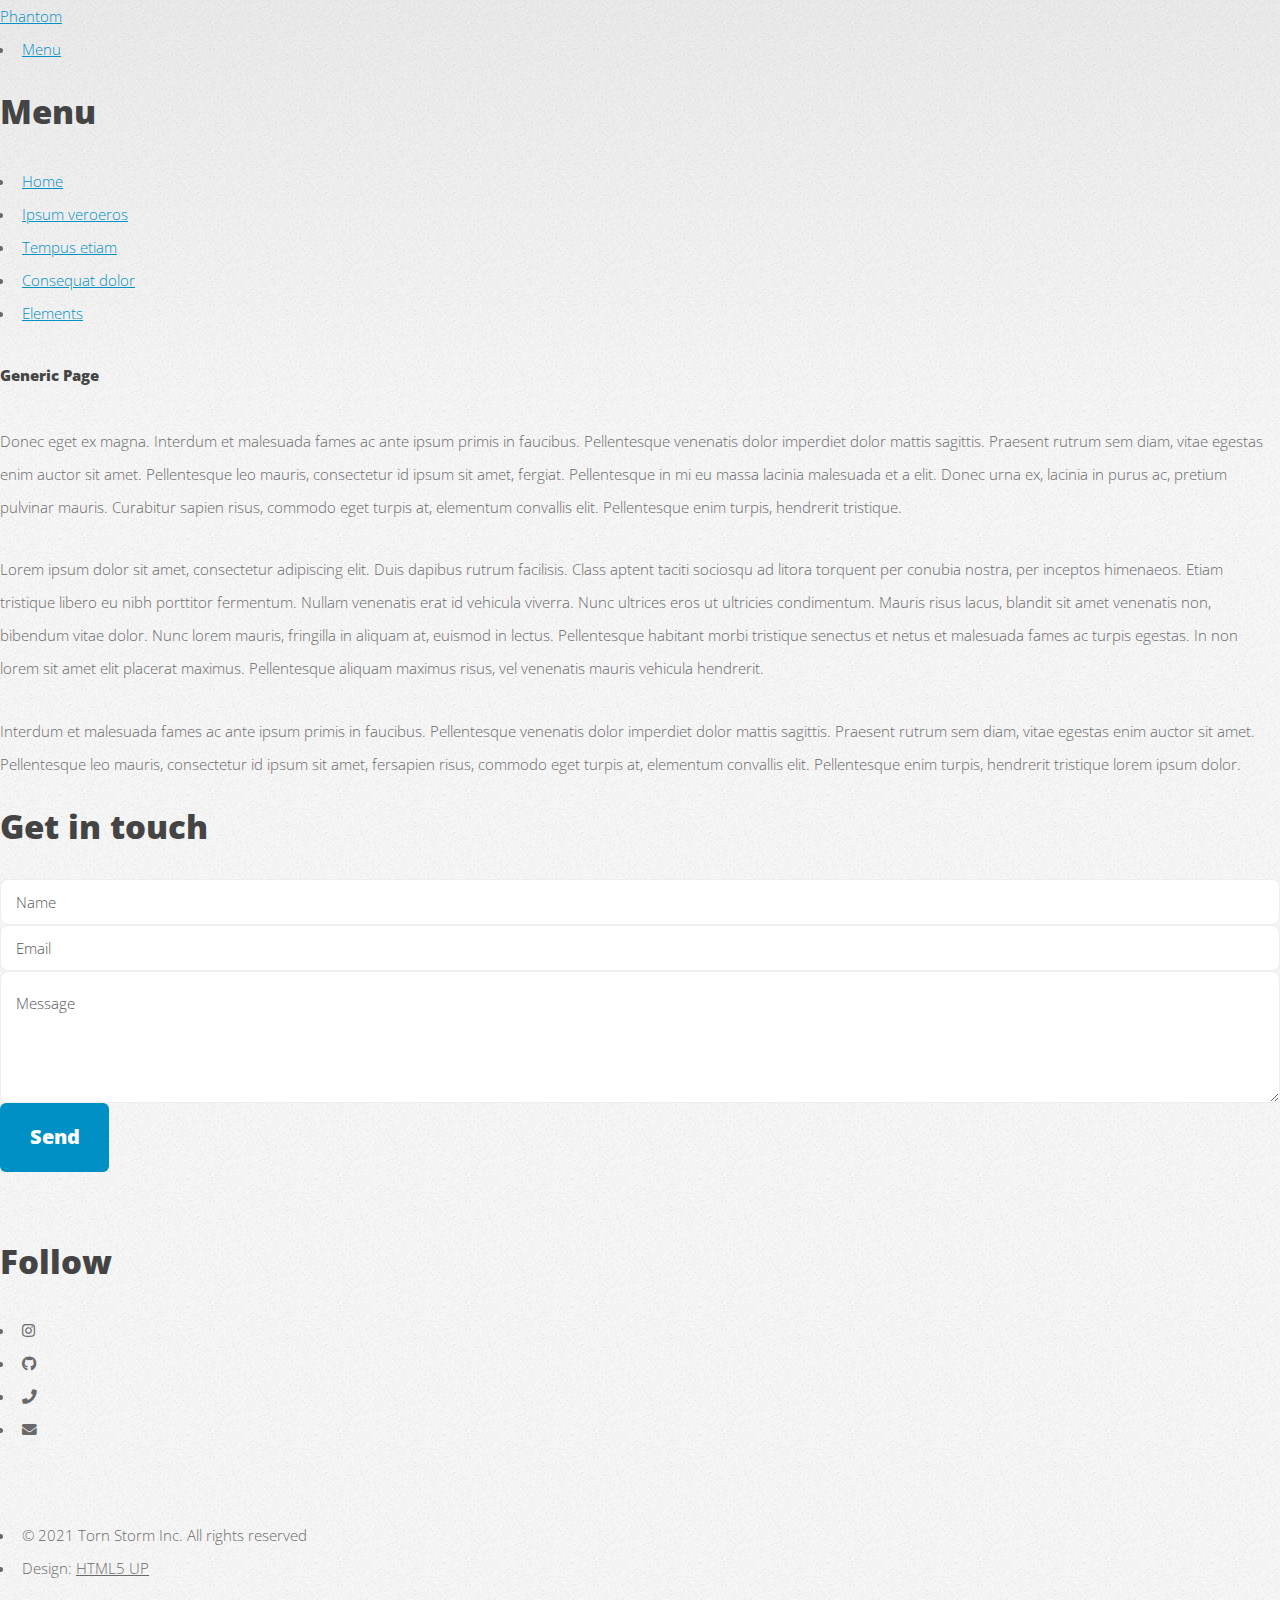
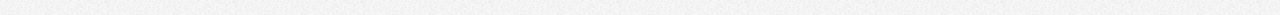
==== generic.html @ 55cc1e12 "Some changes to the follow me portion across each page" ====
<!DOCTYPE HTML>
<!--
	Phantom by HTML5 UP
	html5up.net | @ajlkn
	Free for personal and commercial use under the CCA 3.0 license (html5up.net/license)
-->
<html>
	<head>
		<title>Sneakers</title>
		<meta charset="utf-8" />
		<meta name="viewport" content="width=device-width, initial-scale=1, user-scalable=no" />
		<link rel="stylesheet" href="assets/css/main.css" />
		<noscript><link rel="stylesheet" href="assets/css/noscript.css" /></noscript>
	</head>
	<body class="is-preload">
		<!-- Wrapper -->
			<div id="wrapper">

				<!-- Header -->
					<header id="header">
						<div class="inner">

							<!-- Logo -->
								<a href="index.html" class="logo">
									<span class="symbol"><img src="images/logo.svg" alt="" /></span><span class="title">Phantom</span>
								</a>

							<!-- Nav -->
								<nav>
									<ul>
										<li><a href="#menu">Menu</a></li>
									</ul>
								</nav>

						</div>
					</header>

				<!-- Menu -->
					<nav id="menu">
						<h2>Menu</h2>
						<ul>
							<li><a href="index.html">Home</a></li>
							<li><a href="generic.html">Ipsum veroeros</a></li>
							<li><a href="generic.html">Tempus etiam</a></li>
							<li><a href="generic.html">Consequat dolor</a></li>
							<li><a href="elements.html">Elements</a></li>
						</ul>
					</nav>

				<!-- Main -->
					<div id="main">
						<div class="inner">
							<h1>Generic Page</h1>
							<span class="image main"><img src="images/pic13.jpg" alt="" /></span>
							<p>Donec eget ex magna. Interdum et malesuada fames ac ante ipsum primis in faucibus. Pellentesque venenatis dolor imperdiet dolor mattis sagittis. Praesent rutrum sem diam, vitae egestas enim auctor sit amet. Pellentesque leo mauris, consectetur id ipsum sit amet, fergiat. Pellentesque in mi eu massa lacinia malesuada et a elit. Donec urna ex, lacinia in purus ac, pretium pulvinar mauris. Curabitur sapien risus, commodo eget turpis at, elementum convallis elit. Pellentesque enim turpis, hendrerit tristique.</p>
							<p>Lorem ipsum dolor sit amet, consectetur adipiscing elit. Duis dapibus rutrum facilisis. Class aptent taciti sociosqu ad litora torquent per conubia nostra, per inceptos himenaeos. Etiam tristique libero eu nibh porttitor fermentum. Nullam venenatis erat id vehicula viverra. Nunc ultrices eros ut ultricies condimentum. Mauris risus lacus, blandit sit amet venenatis non, bibendum vitae dolor. Nunc lorem mauris, fringilla in aliquam at, euismod in lectus. Pellentesque habitant morbi tristique senectus et netus et malesuada fames ac turpis egestas. In non lorem sit amet elit placerat maximus. Pellentesque aliquam maximus risus, vel venenatis mauris vehicula hendrerit.</p>
							<p>Interdum et malesuada fames ac ante ipsum primis in faucibus. Pellentesque venenatis dolor imperdiet dolor mattis sagittis. Praesent rutrum sem diam, vitae egestas enim auctor sit amet. Pellentesque leo mauris, consectetur id ipsum sit amet, fersapien risus, commodo eget turpis at, elementum convallis elit. Pellentesque enim turpis, hendrerit tristique lorem ipsum dolor.</p>
						</div>
					</div>

				<!-- Footer -->
					<footer id="footer">
						<div class="inner">
							<section>
								<h2>Get in touch</h2>
								<form method="post" action="#">
									<div class="fields">
										<div class="field half">
											<input type="text" name="name" id="name" placeholder="Name" />
										</div>
										<div class="field half">
											<input type="email" name="email" id="email" placeholder="Email" />
										</div>
										<div class="field">
											<textarea name="message" id="message" placeholder="Message"></textarea>
										</div>
									</div>
									<ul class="actions">
										<li><input type="submit" value="Send" class="primary" /></li>
									</ul>
								</form>
							</section>
							<section>
								<h2>Follow</h2>
								<ul class="icons">
									<li><a href="https://www.instagram.com/willjburns/" class="icon brands style2 fa-instagram"><span class="label">Instagram</span></a></li>
									<li><a href="https://github.com/willjburns" class="icon brands style2 fa-github"><span class="label">GitHub</span></a></li>
									<li><a href="tel:4155190177" class="icon solid style2 fa-phone"><span class="label">Phone</span></a></li>
									<li><a href="mailto:will.burns.22@sacredsf.org? subject=subject text" class="icon solid style2 fa-envelope"><span class="label">Email</span></a></li>
								</ul>
							</section>
							<ul class="copyright">
								<li>&copy; 2021 Torn Storm Inc. All rights reserved</li><li>Design: <a href="http://html5up.net">HTML5 UP</a></li>
							</ul>
						</div>
					</footer>

			</div>

		<!-- Scripts -->
			<script src="assets/js/jquery.min.js"></script>
			<script src="assets/js/browser.min.js"></script>
			<script src="assets/js/breakpoints.min.js"></script>
			<script src="assets/js/util.js"></script>
			<script src="assets/js/main.js"></script>

	</body>
</html>
---- assets/css/main.css ----
@import url("fontawesome-all.min.css");
@import url("https://fonts.googleapis.com/css?family=Oleo+Script:400|Open+Sans:300,300italic,600,600italic,800");

/*
	Verti by HTML5 UP
	html5up.net | @ajlkn
	Free for personal and commercial use under the CCA 3.0 license (html5up.net/license)
*/

html, body, div, span, applet, object,
iframe, h1, h2, h3, h4, h5, h6, p, blockquote,
pre, a, abbr, acronym, address, big, cite,
code, del, dfn, em, img, ins, kbd, q, s, samp,
small, strike, strong, sub, sup, tt, var, b,
u, i, center, dl, dt, dd, ol, ul, li, fieldset,
form, label, legend, table, caption, tbody,
tfoot, thead, tr, th, td, article, aside,
canvas, details, embed, figure, figcaption,
footer, header, hgroup, menu, nav, output, ruby,
section, summary, time, mark, audio, video {
	margin: 0;
	padding: 0;
	border: 0;
	font-size: 100%;
	font: inherit;
	vertical-align: baseline;}

article, aside, details, figcaption, figure,
footer, header, hgroup, menu, nav, section {
	display: block;}

body {
	line-height: 1;
}

ol, ul {
	list-style: none;
}

blockquote, q {
	quotes: none;
}

	blockquote:before, blockquote:after, q:before, q:after {
		content: '';
		content: none;
	}

table {
	border-collapse: collapse;
	border-spacing: 0;
}

body {
	-webkit-text-size-adjust: none;
}

mark {
	background-color: transparent;
	color: inherit;
}

input::-moz-focus-inner {
	border: 0;
	padding: 0;
}

input, select, textarea {
	-moz-appearance: none;
	-webkit-appearance: none;
	-ms-appearance: none;
	appearance: none;
}

/* Basic */

	@-ms-viewport {
		width: device-width;
	}

	html {
		box-sizing: border-box;
	}

	*, *:before, *:after {
		box-sizing: inherit;
	}

	body {
		background-image: -moz-linear-gradient(top, rgba(0, 0, 0, 0.05), rgba(0, 0, 0, 0)), url("images/bg01.png");
		background-image: -webkit-linear-gradient(top, rgba(0, 0, 0, 0.05), rgba(0, 0, 0, 0)), url("images/bg01.png");
		background-image: -ms-linear-gradient(top, rgba(0, 0, 0, 0.05), rgba(0, 0, 0, 0)), url("images/bg01.png");
		background-image: linear-gradient(top, rgba(0, 0, 0, 0.05), rgba(0, 0, 0, 0)), url("images/bg01.png");
		background-color: #f7f7f7;
		background-position: top left, top left;
		background-repeat: repeat-x, repeat;
		background-size: 100% 30em, auto;
		font-family: 'Open Sans', sans-serif;
		font-size: 13pt;
		color: #696969;
		font-weight: 300;
		line-height: 2.25em;
	}

		body.is-preload *, body.is-preload *:before, body.is-preload *:after {
			-moz-animation: none !important;
			-webkit-animation: none !important;
			-ms-animation: none !important;
			animation: none !important;
			-moz-transition: none !important;
			-webkit-transition: none !important;
			-ms-transition: none !important;
			transition: none !important;
		}

	input, select, textarea {
		font-family: 'Open Sans', sans-serif;
		font-size: 13pt;
		color: #696969;
		font-weight: 300;
		line-height: 2.25em;
	}

	a {
		color: #0090c5;
		text-decoration: underline;
	}

		a:hover {
			text-decoration: none;
		}

	h1, h2, h3, h4, h5, h6 {
		color: #444;
		font-weight: 800;
	}

		h1 a, h2 a, h3 a, h4 a, h5 a, h6 a {
			color: inherit;
			text-decoration: none;
			outline: 0;
		}

	h2 {
		font-size: 2.25em;
		margin: 0 0 1.1em 0;
		line-height: 1em;
	}

	h3 {
		font-size: 1.35em;
		margin: 0 0 1em 0;
	}

	b, strong {
		font-weight: 600;
		color: #444;
	}

	i, em {
		font-style: italic;
	}

	br.clear {
		clear: both;
	}

	sub {
		position: relative;
		top: 0.5em;
		font-size: 0.8em;
	}

	sup {
		position: relative;
		top: -0.5em;
		font-size: 0.8em;
	}

	hr {
		border: 0;
		border-top: solid 1px #eee;
	}

	blockquote {
		border-left: solid 0.5em #eee;
		padding: 1em 0 1em 2em;
		font-style: italic;
	}

	p, ul, ol, dl, table {
		margin-bottom: 2em;
	}

/* Container */

	.container {
		margin: 0 auto;
		max-width: 100%;
		width: 1400px;
	}

		@media screen and (max-width: 1680px) {

			.container {
				width: 1200px;
			}

		}

		@media screen and (max-width: 1280px) {

			.container {
				width: 960px;
			}

		}

		@media screen and (max-width: 980px) {

			.container {
				width: 90%;
			}

		}

		@media screen and (max-width: 736px) {

			.container {
				width: 100%;
			}

		}

/* Row */

	.row {
		display: flex;
		flex-wrap: wrap;
		box-sizing: border-box;
		align-items: stretch;
	}

		.row > * {
			box-sizing: border-box;
		}

		.row.gtr-uniform > * > :last-child {
			margin-bottom: 0;
		}

		.row.aln-left {
			justify-content: flex-start;
		}

		.row.aln-center {
			justify-content: center;
		}

		.row.aln-right {
			justify-content: flex-end;
		}

		.row.aln-top {
			align-items: flex-start;
		}

		.row.aln-middle {
			align-items: center;
		}

		.row.aln-bottom {
			align-items: flex-end;
		}

		.row > .imp {
			order: -1;
		}

		.row > .col-1 {
			width: 8.33333%;
		}

		.row > .off-1 {
			margin-left: 8.33333%;
		}

		.row > .col-2 {
			width: 16.66667%;
		}

		.row > .off-2 {
			margin-left: 16.66667%;
		}

		.row > .col-3 {
			width: 25%;
		}

		.row > .off-3 {
			margin-left: 25%;
		}

		.row > .col-4 {
			width: 33.33333%;
		}

		.row > .off-4 {
			margin-left: 33.33333%;
		}

		.row > .col-5 {
			width: 41.66667%;
		}

		.row > .off-5 {
			margin-left: 41.66667%;
		}

		.row > .col-6 {
			width: 50%;
		}

		.row > .off-6 {
			margin-left: 50%;
		}

		.row > .col-7 {
			width: 58.33333%;
		}

		.row > .off-7 {
			margin-left: 58.33333%;
		}

		.row > .col-8 {
			width: 66.66667%;
		}

		.row > .off-8 {
			margin-left: 66.66667%;
		}

		.row > .col-9 {
			width: 75%;
		}

		.row > .off-9 {
			margin-left: 75%;
		}

		.row > .col-10 {
			width: 83.33333%;
		}

		.row > .off-10 {
			margin-left: 83.33333%;
		}

		.row > .col-11 {
			width: 91.66667%;
		}

		.row > .off-11 {
			margin-left: 91.66667%;
		}

		.row > .col-12 {
			width: 100%;
		}

		.row > .off-12 {
			margin-left: 100%;
		}

		.row.gtr-0 {
			margin-top: 0px;
			margin-left: 0px;
		}

			.row.gtr-0 > * {
				padding: 0px 0 0 0px;
			}

			.row.gtr-0.gtr-uniform {
				margin-top: 0px;
			}

				.row.gtr-0.gtr-uniform > * {
					padding-top: 0px;
				}

		.row.gtr-25 {
			margin-top: -10px;
			margin-left: -10px;
		}

			.row.gtr-25 > * {
				padding: 10px 0 0 10px;
			}

			.row.gtr-25.gtr-uniform {
				margin-top: -10px;
			}

				.row.gtr-25.gtr-uniform > * {
					padding-top: 10px;
				}

		.row.gtr-50 {
			margin-top: -20px;
			margin-left: -20px;
		}

			.row.gtr-50 > * {
				padding: 20px 0 0 20px;
			}

			.row.gtr-50.gtr-uniform {
				margin-top: -20px;
			}

				.row.gtr-50.gtr-uniform > * {
					padding-top: 20px;
				}

		.row {
			margin-top: -40px;
			margin-left: -40px;
		}

			.row > * {
				padding: 40px 0 0 40px;
			}

			.row.gtr-uniform {
				margin-top: -40px;
			}

				.row.gtr-uniform > * {
					padding-top: 40px;
				}

		.row.gtr-150 {
			margin-top: -60px;
			margin-left: -60px;
		}

			.row.gtr-150 > * {
				padding: 60px 0 0 60px;
			}

			.row.gtr-150.gtr-uniform {
				margin-top: -60px;
			}

				.row.gtr-150.gtr-uniform > * {
					padding-top: 60px;
				}

		.row.gtr-200 {
			margin-top: -80px;
			margin-left: -80px;
		}

			.row.gtr-200 > * {
				padding: 80px 0 0 80px;
			}

			.row.gtr-200.gtr-uniform {
				margin-top: -80px;
			}

				.row.gtr-200.gtr-uniform > * {
					padding-top: 80px;
				}

		@media screen and (max-width: 1680px) {

			.row {
				display: flex;
				flex-wrap: wrap;
				box-sizing: border-box;
				align-items: stretch;
			}

				.row > * {
					box-sizing: border-box;
				}

				.row.gtr-uniform > * > :last-child {
					margin-bottom: 0;
				}

				.row.aln-left {
					justify-content: flex-start;
				}

				.row.aln-center {
					justify-content: center;
				}

				.row.aln-right {
					justify-content: flex-end;
				}

				.row.aln-top {
					align-items: flex-start;
				}

				.row.aln-middle {
					align-items: center;
				}

				.row.aln-bottom {
					align-items: flex-end;
				}

				.row > .imp-xlarge {
					order: -1;
				}

				.row > .col-1-xlarge {
					width: 8.33333%;
				}

				.row > .off-1-xlarge {
					margin-left: 8.33333%;
				}

				.row > .col-2-xlarge {
					width: 16.66667%;
				}

				.row > .off-2-xlarge {
					margin-left: 16.66667%;
				}

				.row > .col-3-xlarge {
					width: 25%;
				}

				.row > .off-3-xlarge {
					margin-left: 25%;
				}

				.row > .col-4-xlarge {
					width: 33.33333%;
				}

				.row > .off-4-xlarge {
					margin-left: 33.33333%;
				}

				.row > .col-5-xlarge {
					width: 41.66667%;
				}

				.row > .off-5-xlarge {
					margin-left: 41.66667%;
				}

				.row > .col-6-xlarge {
					width: 50%;
				}

				.row > .off-6-xlarge {
					margin-left: 50%;
				}

				.row > .col-7-xlarge {
					width: 58.33333%;
				}

				.row > .off-7-xlarge {
					margin-left: 58.33333%;
				}

				.row > .col-8-xlarge {
					width: 66.66667%;
				}

				.row > .off-8-xlarge {
					margin-left: 66.66667%;
				}

				.row > .col-9-xlarge {
					width: 75%;
				}

				.row > .off-9-xlarge {
					margin-left: 75%;
				}

				.row > .col-10-xlarge {
					width: 83.33333%;
				}

				.row > .off-10-xlarge {
					margin-left: 83.33333%;
				}

				.row > .col-11-xlarge {
					width: 91.66667%;
				}

				.row > .off-11-xlarge {
					margin-left: 91.66667%;
				}

				.row > .col-12-xlarge {
					width: 100%;
				}

				.row > .off-12-xlarge {
					margin-left: 100%;
				}

				.row.gtr-0 {
					margin-top: 0px;
					margin-left: 0px;
				}

					.row.gtr-0 > * {
						padding: 0px 0 0 0px;
					}

					.row.gtr-0.gtr-uniform {
						margin-top: 0px;
					}

						.row.gtr-0.gtr-uniform > * {
							padding-top: 0px;
						}

				.row.gtr-25 {
					margin-top: -10px;
					margin-left: -10px;
				}

					.row.gtr-25 > * {
						padding: 10px 0 0 10px;
					}

					.row.gtr-25.gtr-uniform {
						margin-top: -10px;
					}

						.row.gtr-25.gtr-uniform > * {
							padding-top: 10px;
						}

				.row.gtr-50 {
					margin-top: -20px;
					margin-left: -20px;
				}

					.row.gtr-50 > * {
						padding: 20px 0 0 20px;
					}

					.row.gtr-50.gtr-uniform {
						margin-top: -20px;
					}

						.row.gtr-50.gtr-uniform > * {
							padding-top: 20px;
						}

				.row {
					margin-top: -40px;
					margin-left: -40px;
				}

					.row > * {
						padding: 40px 0 0 40px;
					}

					.row.gtr-uniform {
						margin-top: -40px;
					}

						.row.gtr-uniform > * {
							padding-top: 40px;
						}

				.row.gtr-150 {
					margin-top: -60px;
					margin-left: -60px;
				}

					.row.gtr-150 > * {
						padding: 60px 0 0 60px;
					}

					.row.gtr-150.gtr-uniform {
						margin-top: -60px;
					}

						.row.gtr-150.gtr-uniform > * {
							padding-top: 60px;
						}

				.row.gtr-200 {
					margin-top: -80px;
					margin-left: -80px;
				}

					.row.gtr-200 > * {
						padding: 80px 0 0 80px;
					}

					.row.gtr-200.gtr-uniform {
						margin-top: -80px;
					}

						.row.gtr-200.gtr-uniform > * {
							padding-top: 80px;
						}

		}

		@media screen and (max-width: 1280px) {

			.row {
				display: flex;
				flex-wrap: wrap;
				box-sizing: border-box;
				align-items: stretch;
			}

				.row > * {
					box-sizing: border-box;
				}

				.row.gtr-uniform > * > :last-child {
					margin-bottom: 0;
				}

				.row.aln-left {
					justify-content: flex-start;
				}

				.row.aln-center {
					justify-content: center;
				}

				.row.aln-right {
					justify-content: flex-end;
				}

				.row.aln-top {
					align-items: flex-start;
				}

				.row.aln-middle {
					align-items: center;
				}

				.row.aln-bottom {
					align-items: flex-end;
				}

				.row > .imp-large {
					order: -1;
				}

				.row > .col-1-large {
					width: 8.33333%;
				}

				.row > .off-1-large {
					margin-left: 8.33333%;
				}

				.row > .col-2-large {
					width: 16.66667%;
				}

				.row > .off-2-large {
					margin-left: 16.66667%;
				}

				.row > .col-3-large {
					width: 25%;
				}

				.row > .off-3-large {
					margin-left: 25%;
				}

				.row > .col-4-large {
					width: 33.33333%;
				}

				.row > .off-4-large {
					margin-left: 33.33333%;
				}

				.row > .col-5-large {
					width: 41.66667%;
				}

				.row > .off-5-large {
					margin-left: 41.66667%;
				}

				.row > .col-6-large {
					width: 50%;
				}

				.row > .off-6-large {
					margin-left: 50%;
				}

				.row > .col-7-large {
					width: 58.33333%;
				}

				.row > .off-7-large {
					margin-left: 58.33333%;
				}

				.row > .col-8-large {
					width: 66.66667%;
				}

				.row > .off-8-large {
					margin-left: 66.66667%;
				}

				.row > .col-9-large {
					width: 75%;
				}

				.row > .off-9-large {
					margin-left: 75%;
				}

				.row > .col-10-large {
					width: 83.33333%;
				}

				.row > .off-10-large {
					margin-left: 83.33333%;
				}

				.row > .col-11-large {
					width: 91.66667%;
				}

				.row > .off-11-large {
					margin-left: 91.66667%;
				}

				.row > .col-12-large {
					width: 100%;
				}

				.row > .off-12-large {
					margin-left: 100%;
				}

				.row.gtr-0 {
					margin-top: 0px;
					margin-left: 0px;
				}

					.row.gtr-0 > * {
						padding: 0px 0 0 0px;
					}

					.row.gtr-0.gtr-uniform {
						margin-top: 0px;
					}

						.row.gtr-0.gtr-uniform > * {
							padding-top: 0px;
						}

				.row.gtr-25 {
					margin-top: -6.25px;
					margin-left: -6.25px;
				}

					.row.gtr-25 > * {
						padding: 6.25px 0 0 6.25px;
					}

					.row.gtr-25.gtr-uniform {
						margin-top: -6.25px;
					}

						.row.gtr-25.gtr-uniform > * {
							padding-top: 6.25px;
						}

				.row.gtr-50 {
					margin-top: -12.5px;
					margin-left: -12.5px;
				}

					.row.gtr-50 > * {
						padding: 12.5px 0 0 12.5px;
					}

					.row.gtr-50.gtr-uniform {
						margin-top: -12.5px;
					}

						.row.gtr-50.gtr-uniform > * {
							padding-top: 12.5px;
						}

				.row {
					margin-top: -25px;
					margin-left: -25px;
				}

					.row > * {
						padding: 25px 0 0 25px;
					}

					.row.gtr-uniform {
						margin-top: -25px;
					}

						.row.gtr-uniform > * {
							padding-top: 25px;
						}

				.row.gtr-150 {
					margin-top: -37.5px;
					margin-left: -37.5px;
				}

					.row.gtr-150 > * {
						padding: 37.5px 0 0 37.5px;
					}

					.row.gtr-150.gtr-uniform {
						margin-top: -37.5px;
					}

						.row.gtr-150.gtr-uniform > * {
							padding-top: 37.5px;
						}

				.row.gtr-200 {
					margin-top: -50px;
					margin-left: -50px;
				}

					.row.gtr-200 > * {
						padding: 50px 0 0 50px;
					}

					.row.gtr-200.gtr-uniform {
						margin-top: -50px;
					}

						.row.gtr-200.gtr-uniform > * {
							padding-top: 50px;
						}

		}

		@media screen and (max-width: 980px) {

			.row {
				display: flex;
				flex-wrap: wrap;
				box-sizing: border-box;
				align-items: stretch;
			}

				.row > * {
					box-sizing: border-box;
				}

				.row.gtr-uniform > * > :last-child {
					margin-bottom: 0;
				}

				.row.aln-left {
					justify-content: flex-start;
				}

				.row.aln-center {
					justify-content: center;
				}

				.row.aln-right {
					justify-content: flex-end;
				}

				.row.aln-top {
					align-items: flex-start;
				}

				.row.aln-middle {
					align-items: center;
				}

				.row.aln-bottom {
					align-items: flex-end;
				}

				.row > .imp-medium {
					order: -1;
				}

				.row > .col-1-medium {
					width: 8.33333%;
				}

				.row > .off-1-medium {
					margin-left: 8.33333%;
				}

				.row > .col-2-medium {
					width: 16.66667%;
				}

				.row > .off-2-medium {
					margin-left: 16.66667%;
				}

				.row > .col-3-medium {
					width: 25%;
				}

				.row > .off-3-medium {
					margin-left: 25%;
				}

				.row > .col-4-medium {
					width: 33.33333%;
				}

				.row > .off-4-medium {
					margin-left: 33.33333%;
				}

				.row > .col-5-medium {
					width: 41.66667%;
				}

				.row > .off-5-medium {
					margin-left: 41.66667%;
				}

				.row > .col-6-medium {
					width: 50%;
				}

				.row > .off-6-medium {
					margin-left: 50%;
				}

				.row > .col-7-medium {
					width: 58.33333%;
				}

				.row > .off-7-medium {
					margin-left: 58.33333%;
				}

				.row > .col-8-medium {
					width: 66.66667%;
				}

				.row > .off-8-medium {
					margin-left: 66.66667%;
				}

				.row > .col-9-medium {
					width: 75%;
				}

				.row > .off-9-medium {
					margin-left: 75%;
				}

				.row > .col-10-medium {
					width: 83.33333%;
				}

				.row > .off-10-medium {
					margin-left: 83.33333%;
				}

				.row > .col-11-medium {
					width: 91.66667%;
				}

				.row > .off-11-medium {
					margin-left: 91.66667%;
				}

				.row > .col-12-medium {
					width: 100%;
				}

				.row > .off-12-medium {
					margin-left: 100%;
				}

				.row.gtr-0 {
					margin-top: 0px;
					margin-left: 0px;
				}

					.row.gtr-0 > * {
						padding: 0px 0 0 0px;
					}

					.row.gtr-0.gtr-uniform {
						margin-top: 0px;
					}

						.row.gtr-0.gtr-uniform > * {
							padding-top: 0px;
						}

				.row.gtr-25 {
					margin-top: -6.25px;
					margin-left: -6.25px;
				}

					.row.gtr-25 > * {
						padding: 6.25px 0 0 6.25px;
					}

					.row.gtr-25.gtr-uniform {
						margin-top: -6.25px;
					}

						.row.gtr-25.gtr-uniform > * {
							padding-top: 6.25px;
						}

				.row.gtr-50 {
					margin-top: -12.5px;
					margin-left: -12.5px;
				}

					.row.gtr-50 > * {
						padding: 12.5px 0 0 12.5px;
					}

					.row.gtr-50.gtr-uniform {
						margin-top: -12.5px;
					}

						.row.gtr-50.gtr-uniform > * {
							padding-top: 12.5px;
						}

				.row {
					margin-top: -25px;
					margin-left: -25px;
				}

					.row > * {
						padding: 25px 0 0 25px;
					}

					.row.gtr-uniform {
						margin-top: -25px;
					}

						.row.gtr-uniform > * {
							padding-top: 25px;
						}

				.row.gtr-150 {
					margin-top: -37.5px;
					margin-left: -37.5px;
				}

					.row.gtr-150 > * {
						padding: 37.5px 0 0 37.5px;
					}

					.row.gtr-150.gtr-uniform {
						margin-top: -37.5px;
					}

						.row.gtr-150.gtr-uniform > * {
							padding-top: 37.5px;
						}

				.row.gtr-200 {
					margin-top: -50px;
					margin-left: -50px;
				}

					.row.gtr-200 > * {
						padding: 50px 0 0 50px;
					}

					.row.gtr-200.gtr-uniform {
						margin-top: -50px;
					}

						.row.gtr-200.gtr-uniform > * {
							padding-top: 50px;
						}

		}

		@media screen and (max-width: 736px) {

			.row {
				display: flex;
				flex-wrap: wrap;
				box-sizing: border-box;
				align-items: stretch;
			}

				.row > * {
					box-sizing: border-box;
				}

				.row.gtr-uniform > * > :last-child {
					margin-bottom: 0;
				}

				.row.aln-left {
					justify-content: flex-start;
				}

				.row.aln-center {
					justify-content: center;
				}

				.row.aln-right {
					justify-content: flex-end;
				}

				.row.aln-top {
					align-items: flex-start;
				}

				.row.aln-middle {
					align-items: center;
				}

				.row.aln-bottom {
					align-items: flex-end;
				}

				.row > .imp-small {
					order: -1;
				}

				.row > .col-1-small {
					width: 8.33333%;
				}

				.row > .off-1-small {
					margin-left: 8.33333%;
				}

				.row > .col-2-small {
					width: 16.66667%;
				}

				.row > .off-2-small {
					margin-left: 16.66667%;
				}

				.row > .col-3-small {
					width: 25%;
				}

				.row > .off-3-small {
					margin-left: 25%;
				}

				.row > .col-4-small {
					width: 33.33333%;
				}

				.row > .off-4-small {
					margin-left: 33.33333%;
				}

				.row > .col-5-small {
					width: 41.66667%;
				}

				.row > .off-5-small {
					margin-left: 41.66667%;
				}

				.row > .col-6-small {
					width: 50%;
				}

				.row > .off-6-small {
					margin-left: 50%;
				}

				.row > .col-7-small {
					width: 58.33333%;
				}

				.row > .off-7-small {
					margin-left: 58.33333%;
				}

				.row > .col-8-small {
					width: 66.66667%;
				}

				.row > .off-8-small {
					margin-left: 66.66667%;
				}

				.row > .col-9-small {
					width: 75%;
				}

				.row > .off-9-small {
					margin-left: 75%;
				}

				.row > .col-10-small {
					width: 83.33333%;
				}

				.row > .off-10-small {
					margin-left: 83.33333%;
				}

				.row > .col-11-small {
					width: 91.66667%;
				}

				.row > .off-11-small {
					margin-left: 91.66667%;
				}

				.row > .col-12-small {
					width: 100%;
				}

				.row > .off-12-small {
					margin-left: 100%;
				}

				.row.gtr-0 {
					margin-top: 0px;
					margin-left: 0px;
				}

					.row.gtr-0 > * {
						padding: 0px 0 0 0px;
					}

					.row.gtr-0.gtr-uniform {
						margin-top: 0px;
					}

						.row.gtr-0.gtr-uniform > * {
							padding-top: 0px;
						}

				.row.gtr-25 {
					margin-top: -5px;
					margin-left: -5px;
				}

					.row.gtr-25 > * {
						padding: 5px 0 0 5px;
					}

					.row.gtr-25.gtr-uniform {
						margin-top: -5px;
					}

						.row.gtr-25.gtr-uniform > * {
							padding-top: 5px;
						}

				.row.gtr-50 {
					margin-top: -10px;
					margin-left: -10px;
				}

					.row.gtr-50 > * {
						padding: 10px 0 0 10px;
					}

					.row.gtr-50.gtr-uniform {
						margin-top: -10px;
					}

						.row.gtr-50.gtr-uniform > * {
							padding-top: 10px;
						}

				.row {
					margin-top: -20px;
					margin-left: -20px;
				}

					.row > * {
						padding: 20px 0 0 20px;
					}

					.row.gtr-uniform {
						margin-top: -20px;
					}

						.row.gtr-uniform > * {
							padding-top: 20px;
						}

				.row.gtr-150 {
					margin-top: -30px;
					margin-left: -30px;
				}

					.row.gtr-150 > * {
						padding: 30px 0 0 30px;
					}

					.row.gtr-150.gtr-uniform {
						margin-top: -30px;
					}

						.row.gtr-150.gtr-uniform > * {
							padding-top: 30px;
						}

				.row.gtr-200 {
					margin-top: -40px;
					margin-left: -40px;
				}

					.row.gtr-200 > * {
						padding: 40px 0 0 40px;
					}

					.row.gtr-200.gtr-uniform {
						margin-top: -40px;
					}

						.row.gtr-200.gtr-uniform > * {
							padding-top: 40px;
						}

		}

/* Section/Article */

	section, article {
		margin-bottom: 5em;
	}

	section > :last-child,
	article > :last-child,
	section:last-child,
	article:last-child {
		margin-bottom: 0;
	}

	header {
		margin: 0 0 2em 0;
	}

		header h2, header h3 {
			margin: 0 0 0.25em 0;
		}

		header p {
			margin: 0;
		}

	footer {
		margin: 2.5em 0 0 0;
	}

/* Forms */

	form label {
		display: block;
		font-weight: 800;
		margin: 0 0 1em 0;
		font-size: 0.8em;
		color: #444;
	}

	form input[type="text"],
	form input[type="email"],
	form input[type="password"],
	form select,
	form textarea {
		-webkit-appearance: none;
		display: block;
		width: 100%;
		border-radius: 8px;
		border: solid 1px #eee;
	}

		form input[type="text"]:focus,
		form input[type="email"]:focus,
		form input[type="password"]:focus,
		form select:focus,
		form textarea:focus {
			border-color: #0090c5;
		}

	form input[type="text"],
	form input[type="email"],
	form input[type="password"] {
		line-height: 3em;
		padding: 0 1em;
	}

	form select {
		line-height: 3em;
		padding: 0 1em;
	}

	form textarea {
		min-height: 9em;
		padding: 1em;
	}

	form ::-webkit-input-placeholder {
		color: #555 !important;
	}

	form :-moz-placeholder {
		color: #555 !important;
	}

	form ::-moz-placeholder {
		color: #555 !important;
	}

	form :-ms-input-placeholder {
		color: #555 !important;
	}

	form ::-moz-focus-inner {
		border: 0;
	}

/* Tables */

	table {
		width: 100%;
	}

		table tr {
			border-top: solid 1px #eee;
		}

			table tr:first-child {
				border-top: 0;
			}

		table td {
			padding: 0.5em 1em 0.5em 1em;
		}

		table th {
			text-align: left;
			padding: 0.5em 1em 0.5em 1em;
			font-weight: 800;
			margin: 0 0 1em 0;
		}

		table thead {
			background: #404248;
			color: #fff;
		}

/* Image */

	.image {
		display: inline-block;
		outline: 0;
	}

		.image img {
			display: block;
			width: 100%;
			border-radius: 8px;
		}

		.image.fit {
			display: block;
			width: 100%;
		}

		.image.featured {
			display: block;
			width: 100%;
			margin: 0 0 2.5em 0;
		}

		.image.left {
			float: left;
			margin: 0 2em 2em 0;
		}

		.image.centered {
			display: block;
			margin: 0 0 2.5em 0;
		}

			.image.centered img {
				margin: 0 auto;
				width: auto;
			}

/* Button */

	input[type="button"],
	input[type="submit"],
	input[type="reset"],
	button,
	.button {
		-moz-transition: background-color .25s ease-in-out;
		-webkit-transition: background-color .25s ease-in-out;
		-ms-transition: background-color .25s ease-in-out;
		transition: background-color .25s ease-in-out;
		-webkit-appearance: none;
		position: relative;
		display: inline-block;
		background: #0090c5;
		color: #fff;
		text-decoration: none;
		border-radius: 6px;
		font-weight: 800;
		outline: 0;
		border: 0;
		cursor: pointer;
		font-size: 1.35em;
		padding: 0.6em 1.5em;
	}

		input[type="button"].icon:before,
		input[type="submit"].icon:before,
		input[type="reset"].icon:before,
		button.icon:before,
		.button.icon:before {
			position: relative;
			margin-right: 0.5em;
			top: 0.05em;
		}

		input[type="button"]:hover,
		input[type="submit"]:hover,
		input[type="reset"]:hover,
		button:hover,
		.button:hover {
			background: #10a0d5;
		}

		input[type="button"]:active,
		input[type="submit"]:active,
		input[type="reset"]:active,
		button:active,
		.button:active {
			background: #20b0e5;
		}

		input[type="button"].alt,
		input[type="submit"].alt,
		input[type="reset"].alt,
		button.alt,
		.button.alt {
			background: #f1f1f1;
			background: rgba(0, 0, 0, 0.05);
			color: #444;
		}

			input[type="button"].alt:hover,
			input[type="submit"].alt:hover,
			input[type="reset"].alt:hover,
			button.alt:hover,
			.button.alt:hover {
				background: #e8e8e8;
				background: rgba(0, 0, 0, 0.085);
			}

			input[type="button"].alt:active,
			input[type="submit"].alt:active,
			input[type="reset"].alt:active,
			button.alt:active,
			.button.alt:active {
				background: #e4e4e4;
				background: rgba(0, 0, 0, 0.15);
			}

		input[type="button"].large,
		input[type="submit"].large,
		input[type="reset"].large,
		button.large,
		.button.large {
			font-size: 2.25em;
			padding: 0.8em 0.9em;
		}

/* List */

	ul {
		list-style: disc;
		padding-left: 1em;
	}

		ul li {
			padding-left: 0.5em;
		}

		ul.style2 {
			list-style: none;
			padding-left: 0;
		}

			ul.style2 li {
				padding-left: 0;
			}

	ol {
		list-style: decimal;
		padding-left: 1.25em;
	}

		ol li {
			padding-left: 0.25em;
		}

/* Actions */

	ul.actions {
		list-style: none;
		padding-left: 0;
	}

		ul.actions li {
			display: inline-block;
			padding: 0 0 0 0.25em;
			margin: 0 0 0 0.25em;
		}

			ul.actions li:first-child {
				margin-left: 0;
				padding-left: 0;
			}

/* Menu */

	ul.menu {
		list-style: none;
		padding-left: 0;
	}

		ul.menu li {
			border-left: solid 1px #e0e0e0;
			display: inline-block;
			padding: 0 0 0 0.75em;
			margin: 0 0 0 0.75em;
		}

			ul.menu li:first-child {
				border-left: 0;
				margin-left: 0;
				padding-left: 0;
			}

/* Box */

	.box {
		background: #fff;
		border-radius: 6px;
		box-shadow: 0px 3px 0px 0px rgba(0, 0, 0, 0.05);
		padding: 2em;
	}

		.box.feature {
			padding: 0;
		}

			.box.feature .inner {
				padding: 4em 2em 3em 2em;
			}

			.box.feature h2 {
				font-size: 1.35em;
			}

			.box.feature p {
				margin: 0;
			}

			.box.feature .image {
				position: relative;
				margin: 0;
			}

				.box.feature .image img {
					border-bottom-left-radius: 0;
					border-bottom-right-radius: 0;
				}

/* Icons */

	.icon {
		text-decoration: none;
		position: relative;
		text-decoration: none;
	}

		.icon:before {
			-moz-osx-font-smoothing: grayscale;
			-webkit-font-smoothing: antialiased;
			display: inline-block;
			font-style: normal;
			font-variant: normal;
			text-rendering: auto;
			line-height: 1;
			text-transform: none !important;
			font-family: 'Font Awesome 5 Free';
			font-weight: 400;
		}

		.icon:before {
			line-height: inherit;
		}

		.icon.solid:before {
			font-weight: 900;
		}

		.icon.brands:before {
			font-family: 'Font Awesome 5 Brands';
		}

		.icon > .label {
			display: none;
		}

/* Widgets */

	.widget.thumbnails .grid {
		margin: 0 0 3em 0;
	}

	.widget.thumbnails .image {
		margin: 0;
	}

	.widget.contact ul {
		list-style: none;
		padding-left: 0;
		overflow: hidden;
		position: relative;
		left: -4px;
		top: 4px;
		margin-bottom: 1.5em;
	}

		.widget.contact ul li {
			display: inline-block;
			margin-right: 0.25em;
			padding-left: 0;
		}

			.widget.contact ul li a {
				-moz-transition: background-color .25s ease-in-out;
				-webkit-transition: background-color .25s ease-in-out;
				-ms-transition: background-color .25s ease-in-out;
				transition: background-color .25s ease-in-out;
				display: inline-block;
				width: 2.5em;
				height: 2.5em;
				text-align: center;
				line-height: 2.5em;
				border-radius: 0.35em;
				outline: 0;
				opacity: 0.75;
				text-decoration: none;
				background: #222222;
			}

				.widget.contact ul li a:before {
					color: #f3f3f3;
					font-size: 1.5em;
					line-height: inherit;
				}

				.widget.contact ul li a:hover {
					background: #444444;
				}

				.widget.contact ul li a:active {
					background: #666666;
				}

/* Wrappers */

	#header-wrapper {
		padding: 4.5em 0 3em 0;
	}

	#features-wrapper {
		padding: 3em 0 3em 0;
	}

	#main-wrapper {
		background: #fff;
		box-shadow: 0px 3px 0px 0px rgba(0, 0, 0, 0.05);
		padding: 5em 0 5em 0;
	}

	#footer-wrapper {
		padding: 6em 0 8em 0;
	}

/* Header */

	#header {
		position: relative;
	}

/* Logo */

	#logo {
		display: inline-block;
	}

		#logo h1 {
			background: #ff4486;
			color: #fff;
			border-radius: 6px;
			font-family: 'Oleo Script', serif;
			font-weight: 400;
			padding: 0.25em 0.2em 0.25em 0.2em;
			font-size: 3.25em;
			letter-spacing: 0.05em;
			display: inline-block;
			vertical-align: middle;
		}

		#logo span {
			font-weight: 800;
			line-height: 4.5em;
			letter-spacing: 0.025em;
			font-size: 0.9em;
			vertical-align: middle;
			margin: 0 0 0 1.25em;
		}

/* Nav */

	#nav {
		position: absolute;
		right: 0;
		top: 0;
		font-size: 0.9em;
	}

		#nav ul {
			list-style: none;
			padding-left: 0;
		}

			#nav ul li {
				float: left;
				line-height: 4.5em;
				padding-left: 1.5em;
			}

				#nav ul li a, #nav ul li span {
					-moz-transition: background-color .25s ease-in-out;
					-webkit-transition: background-color .25s ease-in-out;
					-ms-transition: background-color .25s ease-in-out;
					transition: background-color .25s ease-in-out;
					font-weight: 800;
					letter-spacing: 0.025em;
					color: #696969;
					text-decoration: none;
					border-radius: 6px;
					padding: 0.5em 1em 0.5em 1em;
				}

				#nav ul li > ul {
					display: none;
				}

				#nav ul li:hover a, #nav ul li:hover span {
					background: #fff;
				}

				#nav ul li.active a, #nav ul li.active span {
					background: #fff;
				}

				#nav ul li.current a {
					background: #444;
					color: #fff;
				}

	.dropotron {
		background: #fff;
		letter-spacing: 0.025em;
		color: #696969;
		text-decoration: none;
		border-radius: 6px;
		padding: 0.75em 0;
		min-width: 15em;
		box-shadow: inset 0 0 0 1px rgba(0, 0, 0, 0.1), 0 0.25em 0.25em 0.1em rgba(0, 0, 0, 0.025);
		margin-top: calc(-0.75em + 1px);
		margin-left: -1px;
		list-style: none;
		padding-left: 0;
	}

		.dropotron li {
			border-top: solid 1px #eee;
			line-height: 3em;
			padding-left: 0;
		}

			.dropotron li:first-child {
				border-top: 0;
			}

			.dropotron li > a, .dropotron li > span {
				-moz-transition: color .25s ease-in-out, background-color .25s ease-in-out;
				-webkit-transition: color .25s ease-in-out, background-color .25s ease-in-out;
				-ms-transition: color .25s ease-in-out, background-color .25s ease-in-out;
				transition: color .25s ease-in-out, background-color .25s ease-in-out;
				text-decoration: none;
				color: inherit;
				display: block;
				padding: 0 1.5em;
			}

				.dropotron li > a:hover, .dropotron li > span:hover {
					background: #eee;
				}

			.dropotron li.active > a, .dropotron li.active > span {
				background: #eee;
			}

		.dropotron.level-0 {
			font-size: 0.8em;
			margin-left: 1.5em;
			margin-top: 0;
		}

			.dropotron.level-0:before {
				content: '';
				position: absolute;
				top: -0.5em;
				left: 1em;
				border-bottom: solid 0.75em #ffffff;
				border-left: solid 0.75em transparent;
				border-right: solid 0.75em transparent;
				z-index: 1;
			}

/* Banner */

	#banner {
		position: relative;
		padding: 4.5em;
	}

		#banner h2 {
			font-size: 3.5em;
			margin: 0.1em 0 0.35em 0;
		}

		#banner p {
			font-size: 2.75em;
			line-height: 1.35em;
			margin: 0;
		}

		#banner .button {
			width: 100%;
			margin-bottom: 0.5em;
		}

			#banner .button.icon:before {
				position: absolute;
				right: 0.15em;
				top: 50%;
				margin-top: -0.5em;
			}

			#banner .button.alt {
				margin-bottom: 0;
			}

		#banner ul {
			list-style: none;
			padding-left: 0;
			margin: 0 0 0 2em;
		}

			#banner ul li {
				padding-left: 0;
			}

/* Footer */

	#footer {
		margin-top: 0;
	}

		#footer a {
			color: inherit;
		}

	#copyright {
		color: #aaa;
		padding: 4em 0 0 0;
		text-align: center;
	}

		#copyright a {
			color: inherit;
		}

/* XLarge */

	@media screen and (max-width: 1680px) {

		/* Basic */

			body, input, select, textarea {
				font-size: 12pt;
			}

	}

/* Large */

	@media screen and (max-width: 1280px) {

		/* Basic */

			body, input, select, textarea {
				font-size: 11pt;
			}

	}

/* Medium */

	#navPanel, #navToggle {
		display: none;
	}

	@media screen and (max-width: 980px) {

		/* Basic */

			html, body {
				overflow-x: hidden;
			}

			body, input, select, textarea {
				font-size: 11pt;
			}

		/* Section/Article */

			section, article {
				clear: both;
				margin-bottom: 3em !important;
			}

			section.last, article.last {
				margin-bottom: 0 !important;
			}

		/* Image */

			.image.left {
				width: 25%;
				margin-bottom: 2em !important;
			}

		/* Menu */

			ul.menu li {
				display: block;
				border: 0 !important;
				padding: 0 !important;
				margin: 0 !important;
			}

		/* Actions */

			ul.actions li {
				display: block;
				padding: 0;
				margin: 1em 0 0 0;
			}

				ul.actions li:first-child {
					margin-top: 0;
				}

		/* Button */

			input[type="button"],
			input[type="submit"],
			input[type="reset"],
			button,
			.button {
				width: 100%;
				text-align: center;
				font-size: 1.35em;
				padding: 0.85em 0 !important;
			}

				input[type="button"].icon,
				input[type="submit"].icon,
				input[type="reset"].icon,
				button.icon,
				.button.icon {
					padding-right: 0.75em !important;
				}

					input[type="button"].icon:before,
					input[type="submit"].icon:before,
					input[type="reset"].icon:before,
					button.icon:before,
					.button.icon:before {
						margin-right: 0.5em;
						top: 0.05em;
					}

		/* Wrappers */

			#header-wrapper {
				padding: 3em 0 1em 0;
				text-align: center;
			}

			#footer-wrapper {
				padding: 6em 0 4em 0;
			}

		/* Header */

			#header {
				margin: 0 auto;
			}

		/* Logo */

			#logo span {
				display: block;
				margin: 0;
			}

		/* Nav */

			#nav {
				display: none;
			}

		/* Banner */

			#banner {
				padding: 4.5em 3em;
				text-align: center;
			}

				#banner ul {
					margin: 2em 0 0 0;
				}

				#banner .button.icon:before {
					position: relative;
					right: auto;
					top: auto;
				}

		/* Content */

			#content {
				border-bottom: solid 1px #e8e8e8;
				padding-bottom: 4em;
				margin-bottom: 0 !important;
			}

				#content > :last-child {
					margin-bottom: 0 !important;
				}

			#sidebar > :last-child {
				margin-bottom: 0 !important;
			}

		/* Footer */

			#copyright {
				padding: 0;
			}

		/* Nav */

			#page-wrapper {
				-moz-backface-visibility: hidden;
				-webkit-backface-visibility: hidden;
				-ms-backface-visibility: hidden;
				backface-visibility: hidden;
				-moz-transition: -moz-transform 0.5s ease;
				-webkit-transition: -webkit-transform 0.5s ease;
				-ms-transition: -ms-transform 0.5s ease;
				transition: transform 0.5s ease;
				padding-bottom: 1px;
			}

			#navToggle {
				-moz-backface-visibility: hidden;
				-webkit-backface-visibility: hidden;
				-ms-backface-visibility: hidden;
				backface-visibility: hidden;
				-moz-transition: -moz-transform 0.5s ease;
				-webkit-transition: -webkit-transform 0.5s ease;
				-ms-transition: -ms-transform 0.5s ease;
				transition: transform 0.5s ease;
				display: block;
				height: 44px;
				left: 0;
				position: fixed;
				top: 0;
				width: 100%;
				z-index: 10001;
			}

				#navToggle .toggle {
					text-decoration: none;
					width: 70px;
					height: 50px;
					opacity: 0.35;
				}

					#navToggle .toggle:before {
						-moz-osx-font-smoothing: grayscale;
						-webkit-font-smoothing: antialiased;
						display: inline-block;
						font-style: normal;
						font-variant: normal;
						text-rendering: auto;
						line-height: 1;
						text-transform: none !important;
						font-family: 'Font Awesome 5 Free';
						font-weight: 900;
					}

					#navToggle .toggle:before {
						display: inline-block;
						text-decoration: none;
						position: absolute;
						left: 6px;
						top: 6px;
						background: rgba(0, 0, 0, 0.5);
						width: 58px;
						height: 38px;
						border-radius: 6px;
						content: '\f0c9';
						color: #fff;
						text-align: center;
						line-height: 38px;
						font-size: 20px;
					}

					#navToggle .toggle:active {
						opacity: 0.75;
					}

			#navPanel {
				-moz-backface-visibility: hidden;
				-webkit-backface-visibility: hidden;
				-ms-backface-visibility: hidden;
				backface-visibility: hidden;
				-moz-transform: translateX(-275px);
				-webkit-transform: translateX(-275px);
				-ms-transform: translateX(-275px);
				transform: translateX(-275px);
				-moz-transition: -moz-transform 0.5s ease;
				-webkit-transition: -webkit-transform 0.5s ease;
				-ms-transition: -ms-transform 0.5s ease;
				transition: transform 0.5s ease;
				display: block;
				height: 100%;
				left: 0;
				overflow-y: auto;
				position: fixed;
				top: 0;
				width: 275px;
				z-index: 10002;
				background: #fff;
				box-shadow: inset -3px 0px 0px 0px #dfdfdf;
				padding: 0 23px 0 20px;
			}

				#navPanel .link {
					display: block;
					text-decoration: none;
					height: 54px;
					line-height: 54px;
					border-top: solid 1px #e8e8e8;
					color: #696969;
				}

					#navPanel .link:first-child {
						border-top: 0;
					}

				#navPanel .indent-1 {
					display: inline-block;
					width: 1em;
				}

				#navPanel .indent-2 {
					display: inline-block;
					width: 2em;
				}

				#navPanel .indent-3 {
					display: inline-block;
					width: 3em;
				}

				#navPanel .indent-4 {
					display: inline-block;
					width: 4em;
				}

				#navPanel .indent-5 {
					display: inline-block;
					width: 5em;
				}

				#navPanel .depth-0 {
					color: #444;
					font-weight: 800;
				}

			body.navPanel-visible #page-wrapper {
				-moz-transform: translateX(275px);
				-webkit-transform: translateX(275px);
				-ms-transform: translateX(275px);
				transform: translateX(275px);
			}

			body.navPanel-visible #navToggle {
				-moz-transform: translateX(275px);
				-webkit-transform: translateX(275px);
				-ms-transform: translateX(275px);
				transform: translateX(275px);
			}

			body.navPanel-visible #navPanel {
				-moz-transform: translateX(0);
				-webkit-transform: translateX(0);
				-ms-transform: translateX(0);
				transform: translateX(0);
			}

	}

/* Small */

	@media screen and (max-width: 736px) {

		/* Basic */

			body, input, select, textarea {
				line-height: 2em;
			}

			h2, h3, h4, h5, h6 {
				font-size: 13pt;
				margin: 0 0 1em 0;
			}

		/* Section/Article */

			section, article {
				clear: both;
				margin-bottom: 3em !important;
			}

				section.last, article.last {
					margin-bottom: 0 !important;
				}

		/* Image */

			.image.left {
				width: 25%;
				margin-bottom: 2em !important;
			}

		/* Menu */

			ul.menu li {
				display: block;
				border: 0 !important;
				padding: 0 !important;
				margin: 0 !important;
			}

		/* Actions */

			ul.actions li {
				display: block;
				padding: 0;
				margin: 1em 0 0 0;
			}

				ul.actions li:first-child {
					margin-top: 0;
				}

		/* Button */

			input[type="button"],
			input[type="submit"],
			input[type="reset"],
			button,
			.button {
				width: 100%;
				text-align: center;
				font-size: 1.25em !important;
				padding: 0.65em 0 !important;
			}

				input[type="button"].icon,
				input[type="submit"].icon,
				input[type="reset"].icon,
				button.icon,
				.button.icon {
					padding-right: 0.75em !important;
				}

					input[type="button"].icon:before,
					input[type="submit"].icon:before,
					input[type="reset"].icon:before,
					button.icon:before,
					.button.icon:before {
						margin-right: 0.5em;
						top: 0.05em;
					}

		/* Box */

			.box {
				padding: 15px 15px 15px 15px;
				margin: 0;
			}

				.box.feature {
					margin: 20px 0 0 0 !important;
					padding: 0;
				}

					.box.feature .inner {
						padding: 30px 15px 30px 15px;
					}

					.box.feature p {
						margin: 0;
					}

					.box.feature .image {
						position: relative;
						margin: 0;
					}

						.box.feature .image img {
							border-bottom-left-radius: 0;
							border-bottom-right-radius: 0;
						}

		/* Widgets */

			.widget.thumbnails .image {
				margin: 0;
			}

			.widget.thumbnails .x {
				padding: 1em 0.5em 0 0;
			}

			.widget.thumbnails .y {
				padding: 1em 0 0 0.5em;
			}

			.widget.thumbnails .row:first-child .x, .widget.thumbnails .row:first-child .y {
				padding-top: 0;
			}

		/* Wrappers */

			#header-wrapper {
				padding: 3em 0 1.5em 0;
			}

			#banner-wrapper {
				padding: 0 15px 0 15px;
			}

			#features-wrapper {
				padding: 0 15px 40px 15px;
			}

			#main-wrapper, #footer-wrapper {
				padding: 40px 30px 40px 30px;
			}

		/* Logo */

			#logo h1 {
				font-size: 2.75em;
				padding: 0.2em 0.275em;
			}

			#logo span {
				line-height: 3em;
			}

		/* Banner */

			#banner {
				text-align: center;
				padding: 15px 15px 15px 15px;
				margin: 0 auto !important;
			}

				#banner h2 {
					font-size: 2em;
					margin: 0.75em 0 0.5em 0;
				}

				#banner p {
					font-size: 1.5em;
					line-height: 1.5em;
					margin: 0;
				}

				#banner ul {
					margin: 0;
				}

				#banner .button {
					margin: 0 0 1em 0;
				}

		/* Content */

			#content {
				padding-bottom: 3em;
			}

		/* Footer */

			#footer section {
				border-bottom: solid 1px #ccc;
				padding-bottom: 3em;
				margin-bottom: 1em !important;
			}

			#copyright {
				text-align: left;
			}

	}
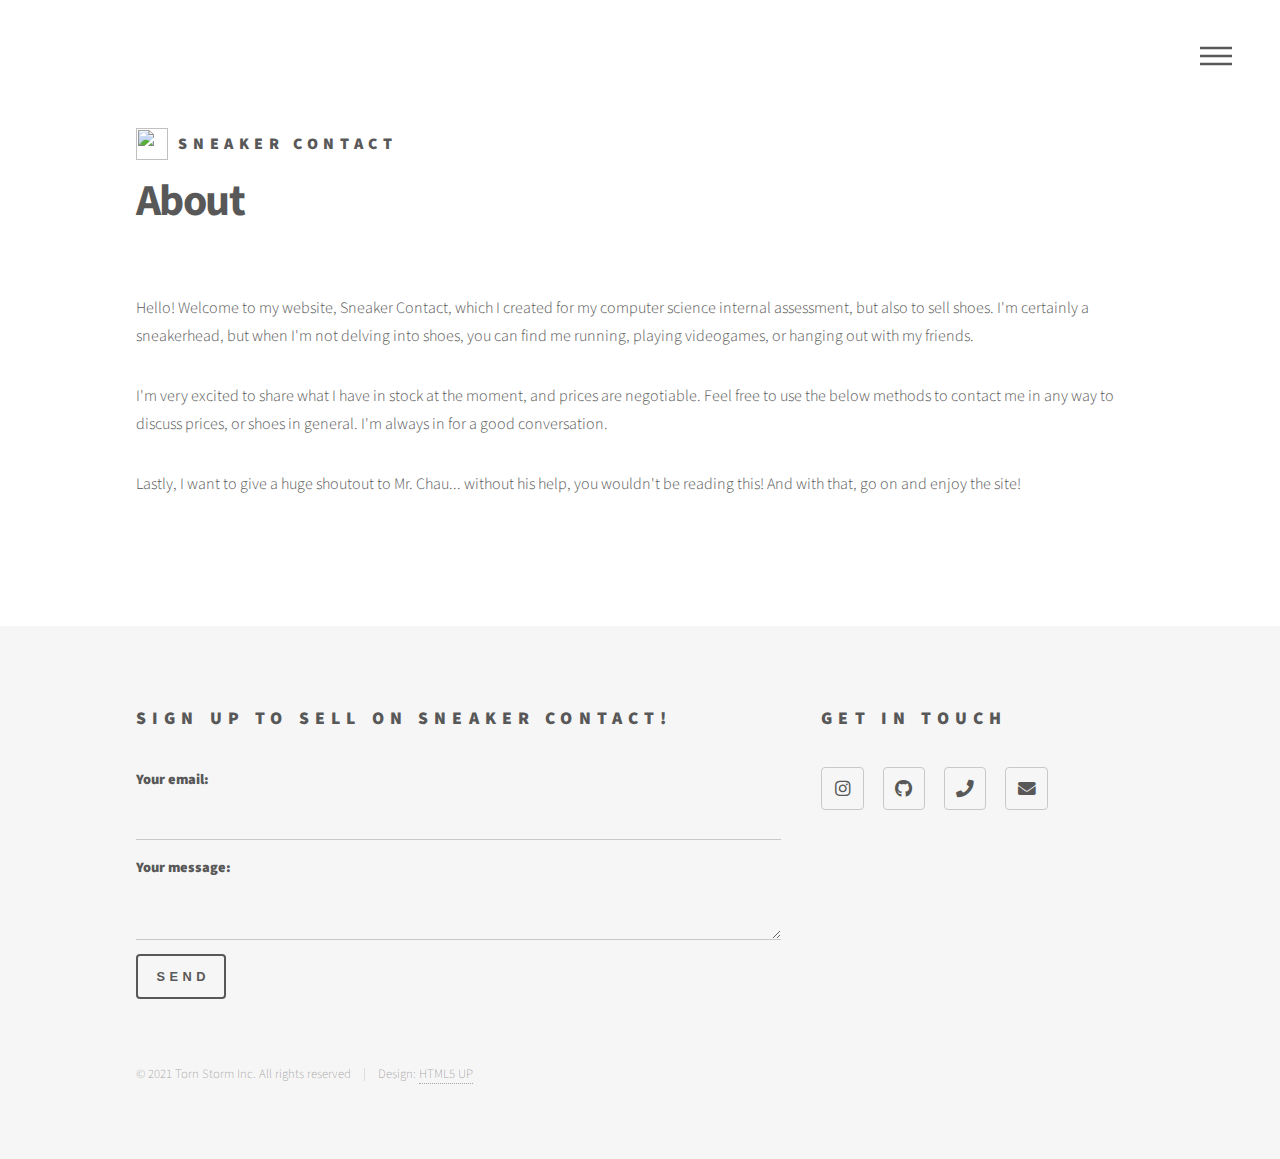
==== commit d307f2b6: "added about page" ====
--- a/generic.html
+++ b/generic.html
@@ -6,7 +6,7 @@
 -->
 <html>
 	<head>
-		<title>Sneakers</title>
+		<title>About – Sneaker Contact</title>
 		<meta charset="utf-8" />
 		<meta name="viewport" content="width=device-width, initial-scale=1, user-scalable=no" />
 		<link rel="stylesheet" href="assets/css/main.css" />
@@ -22,7 +22,7 @@
 
 							<!-- Logo -->
 								<a href="index.html" class="logo">
-									<span class="symbol"><img src="images/logo.svg" alt="" /></span><span class="title">Phantom</span>
+									<span class="symbol"><img src="images/logo.svg" alt="" /></span><span class="title">Sneaker Contact</span>
 								</a>
 
 							<!-- Nav -->
@@ -40,9 +40,10 @@
 						<h2>Menu</h2>
 						<ul>
 							<li><a href="index.html">Home</a></li>
-							<li><a href="generic.html">Ipsum veroeros</a></li>
-							<li><a href="generic.html">Tempus etiam</a></li>
-							<li><a href="generic.html">Consequat dolor</a></li>
+							<li><a href="sneakers.html">Sneakers</a></li>
+							<li><a href="clothes.html">Apparel</a></li>
+							<li><a href="accessories.html">Accessories</a></li>
+							<li><a href="generic.html">About</a></li>
 							<li><a href="elements.html">Elements</a></li>
 						</ul>
 					</nav>
@@ -50,59 +51,59 @@
 				<!-- Main -->
 					<div id="main">
 						<div class="inner">
-							<h1>Generic Page</h1>
-							<span class="image main"><img src="images/pic13.jpg" alt="" /></span>
-							<p>Donec eget ex magna. Interdum et malesuada fames ac ante ipsum primis in faucibus. Pellentesque venenatis dolor imperdiet dolor mattis sagittis. Praesent rutrum sem diam, vitae egestas enim auctor sit amet. Pellentesque leo mauris, consectetur id ipsum sit amet, fergiat. Pellentesque in mi eu massa lacinia malesuada et a elit. Donec urna ex, lacinia in purus ac, pretium pulvinar mauris. Curabitur sapien risus, commodo eget turpis at, elementum convallis elit. Pellentesque enim turpis, hendrerit tristique.</p>
-							<p>Lorem ipsum dolor sit amet, consectetur adipiscing elit. Duis dapibus rutrum facilisis. Class aptent taciti sociosqu ad litora torquent per conubia nostra, per inceptos himenaeos. Etiam tristique libero eu nibh porttitor fermentum. Nullam venenatis erat id vehicula viverra. Nunc ultrices eros ut ultricies condimentum. Mauris risus lacus, blandit sit amet venenatis non, bibendum vitae dolor. Nunc lorem mauris, fringilla in aliquam at, euismod in lectus. Pellentesque habitant morbi tristique senectus et netus et malesuada fames ac turpis egestas. In non lorem sit amet elit placerat maximus. Pellentesque aliquam maximus risus, vel venenatis mauris vehicula hendrerit.</p>
-							<p>Interdum et malesuada fames ac ante ipsum primis in faucibus. Pellentesque venenatis dolor imperdiet dolor mattis sagittis. Praesent rutrum sem diam, vitae egestas enim auctor sit amet. Pellentesque leo mauris, consectetur id ipsum sit amet, fersapien risus, commodo eget turpis at, elementum convallis elit. Pellentesque enim turpis, hendrerit tristique lorem ipsum dolor.</p>
+							<h1>About</h1>
+							<span class="image main"><img src="images/siderace.jpg" alt="" /></span>
+							<p>Hello! Welcome to my website, Sneaker Contact, which I created for my computer science internal assessment, but also to sell shoes. I'm certainly a sneakerhead, but when I'm not delving into shoes, you can find me running, playing videogames, or hanging out with my friends.</p>
+							<p>I'm very excited to share what I have in stock at the moment, and prices are negotiable. Feel free to use the below methods to contact me in any way to discuss prices, or shoes in general. I'm always in for a good conversation.</p>
+							<p>Lastly, I want to give a huge shoutout to Mr. Chau... without his help, you wouldn't be reading this! And with that, go on and enjoy the site!</p>
 						</div>
 					</div>
 
-				<!-- Footer -->
-					<footer id="footer">
-						<div class="inner">
-							<section>
-								<h2>Get in touch</h2>
-								<form method="post" action="#">
-									<div class="fields">
-										<div class="field half">
-											<input type="text" name="name" id="name" placeholder="Name" />
-										</div>
-										<div class="field half">
-											<input type="email" name="email" id="email" placeholder="Email" />
-										</div>
-										<div class="field">
-											<textarea name="message" id="message" placeholder="Message"></textarea>
-										</div>
-									</div>
-									<ul class="actions">
-										<li><input type="submit" value="Send" class="primary" /></li>
-									</ul>
-								</form>
-							</section>
-							<section>
-								<h2>Follow</h2>
-								<ul class="icons">
-									<li><a href="https://www.instagram.com/willjburns/" class="icon brands style2 fa-instagram"><span class="label">Instagram</span></a></li>
-									<li><a href="https://github.com/willjburns" class="icon brands style2 fa-github"><span class="label">GitHub</span></a></li>
-									<li><a href="tel:4155190177" class="icon solid style2 fa-phone"><span class="label">Phone</span></a></li>
-									<li><a href="mailto:will.burns.22@sacredsf.org? subject=subject text" class="icon solid style2 fa-envelope"><span class="label">Email</span></a></li>
-								</ul>
-							</section>
-							<ul class="copyright">
-								<li>&copy; 2021 Torn Storm Inc. All rights reserved</li><li>Design: <a href="http://html5up.net">HTML5 UP</a></li>
-							</ul>
-						</div>
-					</footer>
+			<!-- Footer -->
+			<footer id="footer">
+				<div class="inner">
+					<section>
+						<h2>Sign up to sell on Sneaker Contact!</h2>
+						
+						<form
+							action="https://formspree.io/f/xqknkeea"
+							method="POST"
+							>
+							<label>
+								Your email:
+								<input type="email" name="_replyto">
+							</label>
+							<label>
+								Your message:
+								<textarea name="message"></textarea>
+							</label>
+							<!-- your other form fields go here -->
+							<button type="submit">Send</button>
+							</form>
+					</section>
+					<section>
+						<h2>Get In Touch</h2>
+						<ul class="icons">
+							<li><a href="https://www.instagram.com/willjburns/" class="icon brands style2 fa-instagram"><span class="label">Instagram</span></a></li>
+							<li><a href="https://github.com/willjburns" class="icon brands style2 fa-github"><span class="label">GitHub</span></a></li>
+							<li><a href="tel:4155190177" class="icon solid style2 fa-phone"><span class="label">Phone</span></a></li>
+							<li><a href="mailto:will.burns.22@sacredsf.org? subject=subject text" class="icon solid style2 fa-envelope"><span class="label">Email</span></a></li>
+						</ul>
+					</section>
+					<ul class="copyright">
+						<li>&copy; 2021 Torn Storm Inc. All rights reserved</li><li>Design: <a href="http://html5up.net">HTML5 UP</a></li>
+					</ul>
+				</div>
+			</footer>
 
-			</div>
+	</div>
 
-		<!-- Scripts -->
-			<script src="assets/js/jquery.min.js"></script>
-			<script src="assets/js/browser.min.js"></script>
-			<script src="assets/js/breakpoints.min.js"></script>
-			<script src="assets/js/util.js"></script>
-			<script src="assets/js/main.js"></script>
+<!-- Scripts -->
+	<script src="assets/js/jquery.min.js"></script>
+	<script src="assets/js/browser.min.js"></script>
+	<script src="assets/js/breakpoints.min.js"></script>
+	<script src="assets/js/util.js"></script>
+	<script src="assets/js/main.js"></script>
 
-	</body>
+</body>
 </html>--- a/assets/css/main.css
+++ b/assets/css/main.css
@@ -1,8 +1,8 @@
-@import url("fontawesome-all.min.css");
-@import url("https://fonts.googleapis.com/css?family=Oleo+Script:400|Open+Sans:300,300italic,600,600italic,800");
+@import url(fontawesome-all.min.css);
+@import url("https://fonts.googleapis.com/css?family=Source+Sans+Pro:300,700,900");
 
 /*
-	Verti by HTML5 UP
+	Phantom by HTML5 UP
 	html5up.net | @ajlkn
 	Free for personal and commercial use under the CCA 3.0 license (html5up.net/license)
 */
@@ -78,6 +78,18 @@
 		width: device-width;
 	}
 
+	body {
+		-ms-overflow-style: scrollbar;
+	}
+
+	@media screen and (max-width: 480px) {
+
+		html, body {
+			min-width: 320px;
+		}
+
+	}
+
 	html {
 		box-sizing: border-box;
 	}
@@ -87,19 +99,7 @@
 	}
 
 	body {
-		background-image: -moz-linear-gradient(top, rgba(0, 0, 0, 0.05), rgba(0, 0, 0, 0)), url("images/bg01.png");
-		background-image: -webkit-linear-gradient(top, rgba(0, 0, 0, 0.05), rgba(0, 0, 0, 0)), url("images/bg01.png");
-		background-image: -ms-linear-gradient(top, rgba(0, 0, 0, 0.05), rgba(0, 0, 0, 0)), url("images/bg01.png");
-		background-image: linear-gradient(top, rgba(0, 0, 0, 0.05), rgba(0, 0, 0, 0)), url("images/bg01.png");
-		background-color: #f7f7f7;
-		background-position: top left, top left;
-		background-repeat: repeat-x, repeat;
-		background-size: 100% 30em, auto;
-		font-family: 'Open Sans', sans-serif;
-		font-size: 13pt;
-		color: #696969;
-		font-weight: 300;
-		line-height: 2.25em;
+		background: #ffffff;
 	}
 
 		body.is-preload *, body.is-preload *:before, body.is-preload *:after {
@@ -113,124 +113,204 @@
 			transition: none !important;
 		}
 
-	input, select, textarea {
-		font-family: 'Open Sans', sans-serif;
-		font-size: 13pt;
-		color: #696969;
+/* Type */
+
+	body, input, select, textarea {
+		color: #585858;
+		font-family: "Source Sans Pro", Helvetica, sans-serif;
+		font-size: 16pt;
 		font-weight: 300;
-		line-height: 2.25em;
-	}
+		line-height: 1.75;
+	}
+
+		@media screen and (max-width: 1680px) {
+
+			body, input, select, textarea {
+				font-size: 14pt;
+			}
+
+		}
+
+		@media screen and (max-width: 1280px) {
+
+			body, input, select, textarea {
+				font-size: 12pt;
+			}
+
+		}
 
 	a {
-		color: #0090c5;
-		text-decoration: underline;
+		-moz-transition: border-bottom-color 0.2s ease, color 0.2s ease;
+		-webkit-transition: border-bottom-color 0.2s ease, color 0.2s ease;
+		-ms-transition: border-bottom-color 0.2s ease, color 0.2s ease;
+		transition: border-bottom-color 0.2s ease, color 0.2s ease;
+		text-decoration: none;
+		color: #585858;
+		border-bottom: dotted 1px rgba(88, 88, 88, 0.5);
 	}
 
 		a:hover {
-			text-decoration: none;
-		}
-
-	h1, h2, h3, h4, h5, h6 {
-		color: #444;
-		font-weight: 800;
-	}
-
-		h1 a, h2 a, h3 a, h4 a, h5 a, h6 a {
+			border-bottom-color: transparent;
+			color: #f2849e !important;
+		}
+
+	strong, b {
+		font-weight: 900;
+	}
+
+	em, i {
+		font-style: italic;
+	}
+
+	p {
+		margin: 0 0 2em 0;
+	}
+
+	h1 {
+		font-size: 2.75em;
+		font-weight: 700;
+		line-height: 0;
+		margin: 0 0 1em 0;
+		letter-spacing: -0.035em;
+	}
+
+		h1 a {
 			color: inherit;
-			text-decoration: none;
-			outline: 0;
+		}
+
+		@media screen and (max-width: 736px) {
+
+			h1 {
+				font-size: 2em;
+				margin: 0 0 1em 0;
+			}
+
+		}
+
+		@media screen and (max-width: 360px) {
+
+			h1 {
+				font-size: 1.75em;
+			}
+
+		}
+
+	h2, h3, h4, h5, h6 {
+		font-weight: 900;
+		line-height: 1.5;
+		margin: 0 0 2em 0;
+		text-transform: uppercase;
+		letter-spacing: 0.35em;
+	}
+
+		h2 a, h3 a, h4 a, h5 a, h6 a {
+			color: inherit;
 		}
 
 	h2 {
-		font-size: 2.25em;
-		margin: 0 0 1.1em 0;
-		line-height: 1em;
+		font-size: 1.1em;
 	}
 
 	h3 {
-		font-size: 1.35em;
-		margin: 0 0 1em 0;
-	}
-
-	b, strong {
-		font-weight: 600;
-		color: #444;
-	}
-
-	i, em {
-		font-style: italic;
-	}
-
-	br.clear {
-		clear: both;
+		font-size: 1em;
+	}
+
+	h4 {
+		font-size: 0.8em;
+	}
+
+	h5 {
+		font-size: 0.8em;
+	}
+
+	h6 {
+		font-size: 0.8em;
+	}
+
+	@media screen and (max-width: 980px) {
+
+		h1 br, h2 br, h3 br, h4 br, h5 br, h6 br {
+			display: none;
+		}
+
+	}
+
+	@media screen and (max-width: 736px) {
+
+		h2 {
+			font-size: 1em;
+		}
+
+		h3 {
+			font-size: 0.8em;
+		}
+
 	}
 
 	sub {
+		font-size: 0.8em;
 		position: relative;
 		top: 0.5em;
+	}
+
+	sup {
 		font-size: 0.8em;
-	}
-
-	sup {
 		position: relative;
 		top: -0.5em;
-		font-size: 0.8em;
-	}
+	}
+
+	blockquote {
+		border-left: solid 4px #c9c9c9;
+		font-style: italic;
+		margin: 0 0 2em 0;
+		padding: 0.5em 0 0.5em 2em;
+	}
+
+	code {
+		background: rgba(144, 144, 144, 0.075);
+		border-radius: 4px;
+		border: solid 1px #c9c9c9;
+		font-family: "Courier New", monospace;
+		font-size: 0.9em;
+		margin: 0 0.25em;
+		padding: 0.25em 0.65em;
+	}
+
+	pre {
+		-webkit-overflow-scrolling: touch;
+		font-family: "Courier New", monospace;
+		font-size: 0.9em;
+		margin: 0 0 2em 0;
+	}
+
+		pre code {
+			display: block;
+			line-height: 1.75;
+			padding: 1em 1.5em;
+			overflow-x: auto;
+		}
 
 	hr {
 		border: 0;
-		border-top: solid 1px #eee;
-	}
-
-	blockquote {
-		border-left: solid 0.5em #eee;
-		padding: 1em 0 1em 2em;
-		font-style: italic;
-	}
-
-	p, ul, ol, dl, table {
-		margin-bottom: 2em;
-	}
-
-/* Container */
-
-	.container {
-		margin: 0 auto;
-		max-width: 100%;
-		width: 1400px;
-	}
-
-		@media screen and (max-width: 1680px) {
-
-			.container {
-				width: 1200px;
-			}
-
-		}
-
-		@media screen and (max-width: 1280px) {
-
-			.container {
-				width: 960px;
-			}
-
-		}
-
-		@media screen and (max-width: 980px) {
-
-			.container {
-				width: 90%;
-			}
-
-		}
-
-		@media screen and (max-width: 736px) {
-
-			.container {
-				width: 100%;
-			}
-
-		}
+		border-bottom: solid 1px #c9c9c9;
+		margin: 2em 0;
+	}
+
+		hr.major {
+			margin: 3em 0;
+		}
+
+	.align-left {
+		text-align: left;
+	}
+
+	.align-center {
+		text-align: center;
+	}
+
+	.align-right {
+		text-align: right;
+	}
 
 /* Row */
 
@@ -374,105 +454,105 @@
 		}
 
 		.row.gtr-0 {
-			margin-top: 0px;
-			margin-left: 0px;
+			margin-top: 0;
+			margin-left: 0em;
 		}
 
 			.row.gtr-0 > * {
-				padding: 0px 0 0 0px;
+				padding: 0 0 0 0em;
 			}
 
 			.row.gtr-0.gtr-uniform {
-				margin-top: 0px;
+				margin-top: 0em;
 			}
 
 				.row.gtr-0.gtr-uniform > * {
-					padding-top: 0px;
+					padding-top: 0em;
 				}
 
 		.row.gtr-25 {
-			margin-top: -10px;
-			margin-left: -10px;
+			margin-top: 0;
+			margin-left: -0.5em;
 		}
 
 			.row.gtr-25 > * {
-				padding: 10px 0 0 10px;
+				padding: 0 0 0 0.5em;
 			}
 
 			.row.gtr-25.gtr-uniform {
-				margin-top: -10px;
+				margin-top: -0.5em;
 			}
 
 				.row.gtr-25.gtr-uniform > * {
-					padding-top: 10px;
+					padding-top: 0.5em;
 				}
 
 		.row.gtr-50 {
-			margin-top: -20px;
-			margin-left: -20px;
+			margin-top: 0;
+			margin-left: -1em;
 		}
 
 			.row.gtr-50 > * {
-				padding: 20px 0 0 20px;
+				padding: 0 0 0 1em;
 			}
 
 			.row.gtr-50.gtr-uniform {
-				margin-top: -20px;
+				margin-top: -1em;
 			}
 
 				.row.gtr-50.gtr-uniform > * {
-					padding-top: 20px;
+					padding-top: 1em;
 				}
 
 		.row {
-			margin-top: -40px;
-			margin-left: -40px;
+			margin-top: 0;
+			margin-left: -2em;
 		}
 
 			.row > * {
-				padding: 40px 0 0 40px;
+				padding: 0 0 0 2em;
 			}
 
 			.row.gtr-uniform {
-				margin-top: -40px;
+				margin-top: -2em;
 			}
 
 				.row.gtr-uniform > * {
-					padding-top: 40px;
+					padding-top: 2em;
 				}
 
 		.row.gtr-150 {
-			margin-top: -60px;
-			margin-left: -60px;
+			margin-top: 0;
+			margin-left: -3em;
 		}
 
 			.row.gtr-150 > * {
-				padding: 60px 0 0 60px;
+				padding: 0 0 0 3em;
 			}
 
 			.row.gtr-150.gtr-uniform {
-				margin-top: -60px;
+				margin-top: -3em;
 			}
 
 				.row.gtr-150.gtr-uniform > * {
-					padding-top: 60px;
+					padding-top: 3em;
 				}
 
 		.row.gtr-200 {
-			margin-top: -80px;
-			margin-left: -80px;
+			margin-top: 0;
+			margin-left: -4em;
 		}
 
 			.row.gtr-200 > * {
-				padding: 80px 0 0 80px;
+				padding: 0 0 0 4em;
 			}
 
 			.row.gtr-200.gtr-uniform {
-				margin-top: -80px;
+				margin-top: -4em;
 			}
 
 				.row.gtr-200.gtr-uniform > * {
-					padding-top: 80px;
+					padding-top: 4em;
 				}
 
 		@media screen and (max-width: 1680px) {
@@ -617,105 +697,105 @@
 				}
 
 				.row.gtr-0 {
-					margin-top: 0px;
-					margin-left: 0px;
+					margin-top: 0;
+					margin-left: 0em;
 				}
 
 					.row.gtr-0 > * {
-						padding: 0px 0 0 0px;
+						padding: 0 0 0 0em;
 					}
 
 					.row.gtr-0.gtr-uniform {
-						margin-top: 0px;
+						margin-top: 0em;
 					}
 
 						.row.gtr-0.gtr-uniform > * {
-							padding-top: 0px;
+							padding-top: 0em;
 						}
 
 				.row.gtr-25 {
-					margin-top: -10px;
-					margin-left: -10px;
+					margin-top: 0;
+					margin-left: -0.5em;
 				}
 
 					.row.gtr-25 > * {
-						padding: 10px 0 0 10px;
+						padding: 0 0 0 0.5em;
 					}
 
 					.row.gtr-25.gtr-uniform {
-						margin-top: -10px;
+						margin-top: -0.5em;
 					}
 
 						.row.gtr-25.gtr-uniform > * {
-							padding-top: 10px;
+							padding-top: 0.5em;
 						}
 
 				.row.gtr-50 {
-					margin-top: -20px;
-					margin-left: -20px;
+					margin-top: 0;
+					margin-left: -1em;
 				}
 
 					.row.gtr-50 > * {
-						padding: 20px 0 0 20px;
+						padding: 0 0 0 1em;
 					}
 
 					.row.gtr-50.gtr-uniform {
-						margin-top: -20px;
+						margin-top: -1em;
 					}
 
 						.row.gtr-50.gtr-uniform > * {
-							padding-top: 20px;
+							padding-top: 1em;
 						}
 
 				.row {
-					margin-top: -40px;
-					margin-left: -40px;
+					margin-top: 0;
+					margin-left: -2em;
 				}
 
 					.row > * {
-						padding: 40px 0 0 40px;
+						padding: 0 0 0 2em;
 					}
 
 					.row.gtr-uniform {
-						margin-top: -40px;
+						margin-top: -2em;
 					}
 
 						.row.gtr-uniform > * {
-							padding-top: 40px;
+							padding-top: 2em;
 						}
 
 				.row.gtr-150 {
-					margin-top: -60px;
-					margin-left: -60px;
+					margin-top: 0;
+					margin-left: -3em;
 				}
 
 					.row.gtr-150 > * {
-						padding: 60px 0 0 60px;
+						padding: 0 0 0 3em;
 					}
 
 					.row.gtr-150.gtr-uniform {
-						margin-top: -60px;
+						margin-top: -3em;
 					}
 
 						.row.gtr-150.gtr-uniform > * {
-							padding-top: 60px;
+							padding-top: 3em;
 						}
 
 				.row.gtr-200 {
-					margin-top: -80px;
-					margin-left: -80px;
+					margin-top: 0;
+					margin-left: -4em;
 				}
 
 					.row.gtr-200 > * {
-						padding: 80px 0 0 80px;
+						padding: 0 0 0 4em;
 					}
 
 					.row.gtr-200.gtr-uniform {
-						margin-top: -80px;
+						margin-top: -4em;
 					}
 
 						.row.gtr-200.gtr-uniform > * {
-							padding-top: 80px;
+							padding-top: 4em;
 						}
 
 		}
@@ -862,105 +942,105 @@
 				}
 
 				.row.gtr-0 {
-					margin-top: 0px;
-					margin-left: 0px;
+					margin-top: 0;
+					margin-left: 0em;
 				}
 
 					.row.gtr-0 > * {
-						padding: 0px 0 0 0px;
+						padding: 0 0 0 0em;
 					}
 
 					.row.gtr-0.gtr-uniform {
-						margin-top: 0px;
+						margin-top: 0em;
 					}
 
 						.row.gtr-0.gtr-uniform > * {
-							padding-top: 0px;
+							padding-top: 0em;
 						}
 
 				.row.gtr-25 {
-					margin-top: -6.25px;
-					margin-left: -6.25px;
+					margin-top: 0;
+					margin-left: -0.5em;
 				}
 
 					.row.gtr-25 > * {
-						padding: 6.25px 0 0 6.25px;
+						padding: 0 0 0 0.5em;
 					}
 
 					.row.gtr-25.gtr-uniform {
-						margin-top: -6.25px;
+						margin-top: -0.5em;
 					}
 
 						.row.gtr-25.gtr-uniform > * {
-							padding-top: 6.25px;
+							padding-top: 0.5em;
 						}
 
 				.row.gtr-50 {
-					margin-top: -12.5px;
-					margin-left: -12.5px;
+					margin-top: 0;
+					margin-left: -1em;
 				}
 
 					.row.gtr-50 > * {
-						padding: 12.5px 0 0 12.5px;
+						padding: 0 0 0 1em;
 					}
 
 					.row.gtr-50.gtr-uniform {
-						margin-top: -12.5px;
+						margin-top: -1em;
 					}
 
 						.row.gtr-50.gtr-uniform > * {
-							padding-top: 12.5px;
+							padding-top: 1em;
 						}
 
 				.row {
-					margin-top: -25px;
-					margin-left: -25px;
+					margin-top: 0;
+					margin-left: -2em;
 				}
 
 					.row > * {
-						padding: 25px 0 0 25px;
+						padding: 0 0 0 2em;
 					}
 
 					.row.gtr-uniform {
-						margin-top: -25px;
+						margin-top: -2em;
 					}
 
 						.row.gtr-uniform > * {
-							padding-top: 25px;
+							padding-top: 2em;
 						}
 
 				.row.gtr-150 {
-					margin-top: -37.5px;
-					margin-left: -37.5px;
+					margin-top: 0;
+					margin-left: -3em;
 				}
 
 					.row.gtr-150 > * {
-						padding: 37.5px 0 0 37.5px;
+						padding: 0 0 0 3em;
 					}
 
 					.row.gtr-150.gtr-uniform {
-						margin-top: -37.5px;
+						margin-top: -3em;
 					}
 
 						.row.gtr-150.gtr-uniform > * {
-							padding-top: 37.5px;
+							padding-top: 3em;
 						}
 
 				.row.gtr-200 {
-					margin-top: -50px;
-					margin-left: -50px;
+					margin-top: 0;
+					margin-left: -4em;
 				}
 
 					.row.gtr-200 > * {
-						padding: 50px 0 0 50px;
+						padding: 0 0 0 4em;
 					}
 
 					.row.gtr-200.gtr-uniform {
-						margin-top: -50px;
+						margin-top: -4em;
 					}
 
 						.row.gtr-200.gtr-uniform > * {
-							padding-top: 50px;
+							padding-top: 4em;
 						}
 
 		}
@@ -1107,105 +1187,105 @@
 				}
 
 				.row.gtr-0 {
-					margin-top: 0px;
-					margin-left: 0px;
+					margin-top: 0;
+					margin-left: 0em;
 				}
 
 					.row.gtr-0 > * {
-						padding: 0px 0 0 0px;
+						padding: 0 0 0 0em;
 					}
 
 					.row.gtr-0.gtr-uniform {
-						margin-top: 0px;
+						margin-top: 0em;
 					}
 
 						.row.gtr-0.gtr-uniform > * {
-							padding-top: 0px;
+							padding-top: 0em;
 						}
 
 				.row.gtr-25 {
-					margin-top: -6.25px;
-					margin-left: -6.25px;
+					margin-top: 0;
+					margin-left: -0.375em;
 				}
 
 					.row.gtr-25 > * {
-						padding: 6.25px 0 0 6.25px;
+						padding: 0 0 0 0.375em;
 					}
 
 					.row.gtr-25.gtr-uniform {
-						margin-top: -6.25px;
+						margin-top: -0.375em;
 					}
 
 						.row.gtr-25.gtr-uniform > * {
-							padding-top: 6.25px;
+							padding-top: 0.375em;
 						}
 
 				.row.gtr-50 {
-					margin-top: -12.5px;
-					margin-left: -12.5px;
+					margin-top: 0;
+					margin-left: -0.75em;
 				}
 
 					.row.gtr-50 > * {
-						padding: 12.5px 0 0 12.5px;
+						padding: 0 0 0 0.75em;
 					}
 
 					.row.gtr-50.gtr-uniform {
-						margin-top: -12.5px;
+						margin-top: -0.75em;
 					}
 
 						.row.gtr-50.gtr-uniform > * {
-							padding-top: 12.5px;
+							padding-top: 0.75em;
 						}
 
 				.row {
-					margin-top: -25px;
-					margin-left: -25px;
+					margin-top: 0;
+					margin-left: -1.5em;
 				}
 
 					.row > * {
-						padding: 25px 0 0 25px;
+						padding: 0 0 0 1.5em;
 					}
 
 					.row.gtr-uniform {
-						margin-top: -25px;
+						margin-top: -1.5em;
 					}
 
 						.row.gtr-uniform > * {
-							padding-top: 25px;
+							padding-top: 1.5em;
 						}
 
 				.row.gtr-150 {
-					margin-top: -37.5px;
-					margin-left: -37.5px;
+					margin-top: 0;
+					margin-left: -2.25em;
 				}
 
 					.row.gtr-150 > * {
-						padding: 37.5px 0 0 37.5px;
+						padding: 0 0 0 2.25em;
 					}
 
 					.row.gtr-150.gtr-uniform {
-						margin-top: -37.5px;
+						margin-top: -2.25em;
 					}
 
 						.row.gtr-150.gtr-uniform > * {
-							padding-top: 37.5px;
+							padding-top: 2.25em;
 						}
 
 				.row.gtr-200 {
-					margin-top: -50px;
-					margin-left: -50px;
+					margin-top: 0;
+					margin-left: -3em;
 				}
 
 					.row.gtr-200 > * {
-						padding: 50px 0 0 50px;
+						padding: 0 0 0 3em;
 					}
 
 					.row.gtr-200.gtr-uniform {
-						margin-top: -50px;
+						margin-top: -3em;
 					}
 
 						.row.gtr-200.gtr-uniform > * {
-							padding-top: 50px;
+							padding-top: 3em;
 						}
 
 		}
@@ -1352,471 +1432,378 @@
 				}
 
 				.row.gtr-0 {
-					margin-top: 0px;
-					margin-left: 0px;
+					margin-top: 0;
+					margin-left: 0em;
 				}
 
 					.row.gtr-0 > * {
-						padding: 0px 0 0 0px;
+						padding: 0 0 0 0em;
 					}
 
 					.row.gtr-0.gtr-uniform {
-						margin-top: 0px;
+						margin-top: 0em;
 					}
 
 						.row.gtr-0.gtr-uniform > * {
-							padding-top: 0px;
+							padding-top: 0em;
 						}
 
 				.row.gtr-25 {
-					margin-top: -5px;
-					margin-left: -5px;
+					margin-top: 0;
+					margin-left: -0.25em;
 				}
 
 					.row.gtr-25 > * {
-						padding: 5px 0 0 5px;
+						padding: 0 0 0 0.25em;
 					}
 
 					.row.gtr-25.gtr-uniform {
-						margin-top: -5px;
+						margin-top: -0.25em;
 					}
 
 						.row.gtr-25.gtr-uniform > * {
-							padding-top: 5px;
+							padding-top: 0.25em;
 						}
 
 				.row.gtr-50 {
-					margin-top: -10px;
-					margin-left: -10px;
+					margin-top: 0;
+					margin-left: -0.5em;
 				}
 
 					.row.gtr-50 > * {
-						padding: 10px 0 0 10px;
+						padding: 0 0 0 0.5em;
 					}
 
 					.row.gtr-50.gtr-uniform {
-						margin-top: -10px;
+						margin-top: -0.5em;
 					}
 
 						.row.gtr-50.gtr-uniform > * {
-							padding-top: 10px;
+							padding-top: 0.5em;
 						}
 
 				.row {
-					margin-top: -20px;
-					margin-left: -20px;
+					margin-top: 0;
+					margin-left: -1em;
 				}
 
 					.row > * {
-						padding: 20px 0 0 20px;
+						padding: 0 0 0 1em;
 					}
 
 					.row.gtr-uniform {
-						margin-top: -20px;
+						margin-top: -1em;
 					}
 
 						.row.gtr-uniform > * {
-							padding-top: 20px;
+							padding-top: 1em;
 						}
 
 				.row.gtr-150 {
-					margin-top: -30px;
-					margin-left: -30px;
+					margin-top: 0;
+					margin-left: -1.5em;
 				}
 
 					.row.gtr-150 > * {
-						padding: 30px 0 0 30px;
+						padding: 0 0 0 1.5em;
 					}
 
 					.row.gtr-150.gtr-uniform {
-						margin-top: -30px;
+						margin-top: -1.5em;
 					}
 
 						.row.gtr-150.gtr-uniform > * {
-							padding-top: 30px;
+							padding-top: 1.5em;
 						}
 
 				.row.gtr-200 {
-					margin-top: -40px;
-					margin-left: -40px;
+					margin-top: 0;
+					margin-left: -2em;
 				}
 
 					.row.gtr-200 > * {
-						padding: 40px 0 0 40px;
+						padding: 0 0 0 2em;
 					}
 
 					.row.gtr-200.gtr-uniform {
-						margin-top: -40px;
+						margin-top: -2em;
 					}
 
 						.row.gtr-200.gtr-uniform > * {
-							padding-top: 40px;
+							padding-top: 2em;
+						}
+
+		}
+
+		@media screen and (max-width: 480px) {
+
+			.row {
+				display: flex;
+				flex-wrap: wrap;
+				box-sizing: border-box;
+				align-items: stretch;
+			}
+
+				.row > * {
+					box-sizing: border-box;
+				}
+
+				.row.gtr-uniform > * > :last-child {
+					margin-bottom: 0;
+				}
+
+				.row.aln-left {
+					justify-content: flex-start;
+				}
+
+				.row.aln-center {
+					justify-content: center;
+				}
+
+				.row.aln-right {
+					justify-content: flex-end;
+				}
+
+				.row.aln-top {
+					align-items: flex-start;
+				}
+
+				.row.aln-middle {
+					align-items: center;
+				}
+
+				.row.aln-bottom {
+					align-items: flex-end;
+				}
+
+				.row > .imp-xsmall {
+					order: -1;
+				}
+
+				.row > .col-1-xsmall {
+					width: 8.33333%;
+				}
+
+				.row > .off-1-xsmall {
+					margin-left: 8.33333%;
+				}
+
+				.row > .col-2-xsmall {
+					width: 16.66667%;
+				}
+
+				.row > .off-2-xsmall {
+					margin-left: 16.66667%;
+				}
+
+				.row > .col-3-xsmall {
+					width: 25%;
+				}
+
+				.row > .off-3-xsmall {
+					margin-left: 25%;
+				}
+
+				.row > .col-4-xsmall {
+					width: 33.33333%;
+				}
+
+				.row > .off-4-xsmall {
+					margin-left: 33.33333%;
+				}
+
+				.row > .col-5-xsmall {
+					width: 41.66667%;
+				}
+
+				.row > .off-5-xsmall {
+					margin-left: 41.66667%;
+				}
+
+				.row > .col-6-xsmall {
+					width: 50%;
+				}
+
+				.row > .off-6-xsmall {
+					margin-left: 50%;
+				}
+
+				.row > .col-7-xsmall {
+					width: 58.33333%;
+				}
+
+				.row > .off-7-xsmall {
+					margin-left: 58.33333%;
+				}
+
+				.row > .col-8-xsmall {
+					width: 66.66667%;
+				}
+
+				.row > .off-8-xsmall {
+					margin-left: 66.66667%;
+				}
+
+				.row > .col-9-xsmall {
+					width: 75%;
+				}
+
+				.row > .off-9-xsmall {
+					margin-left: 75%;
+				}
+
+				.row > .col-10-xsmall {
+					width: 83.33333%;
+				}
+
+				.row > .off-10-xsmall {
+					margin-left: 83.33333%;
+				}
+
+				.row > .col-11-xsmall {
+					width: 91.66667%;
+				}
+
+				.row > .off-11-xsmall {
+					margin-left: 91.66667%;
+				}
+
+				.row > .col-12-xsmall {
+					width: 100%;
+				}
+
+				.row > .off-12-xsmall {
+					margin-left: 100%;
+				}
+
+				.row.gtr-0 {
+					margin-top: 0;
+					margin-left: 0em;
+				}
+
+					.row.gtr-0 > * {
+						padding: 0 0 0 0em;
+					}
+
+					.row.gtr-0.gtr-uniform {
+						margin-top: 0em;
+					}
+
+						.row.gtr-0.gtr-uniform > * {
+							padding-top: 0em;
+						}
+
+				.row.gtr-25 {
+					margin-top: 0;
+					margin-left: -0.25em;
+				}
+
+					.row.gtr-25 > * {
+						padding: 0 0 0 0.25em;
+					}
+
+					.row.gtr-25.gtr-uniform {
+						margin-top: -0.25em;
+					}
+
+						.row.gtr-25.gtr-uniform > * {
+							padding-top: 0.25em;
+						}
+
+				.row.gtr-50 {
+					margin-top: 0;
+					margin-left: -0.5em;
+				}
+
+					.row.gtr-50 > * {
+						padding: 0 0 0 0.5em;
+					}
+
+					.row.gtr-50.gtr-uniform {
+						margin-top: -0.5em;
+					}
+
+						.row.gtr-50.gtr-uniform > * {
+							padding-top: 0.5em;
+						}
+
+				.row {
+					margin-top: 0;
+					margin-left: -1em;
+				}
+
+					.row > * {
+						padding: 0 0 0 1em;
+					}
+
+					.row.gtr-uniform {
+						margin-top: -1em;
+					}
+
+						.row.gtr-uniform > * {
+							padding-top: 1em;
+						}
+
+				.row.gtr-150 {
+					margin-top: 0;
+					margin-left: -1.5em;
+				}
+
+					.row.gtr-150 > * {
+						padding: 0 0 0 1.5em;
+					}
+
+					.row.gtr-150.gtr-uniform {
+						margin-top: -1.5em;
+					}
+
+						.row.gtr-150.gtr-uniform > * {
+							padding-top: 1.5em;
+						}
+
+				.row.gtr-200 {
+					margin-top: 0;
+					margin-left: -2em;
+				}
+
+					.row.gtr-200 > * {
+						padding: 0 0 0 2em;
+					}
+
+					.row.gtr-200.gtr-uniform {
+						margin-top: -2em;
+					}
+
+						.row.gtr-200.gtr-uniform > * {
+							padding-top: 2em;
 						}
 
 		}
 
 /* Section/Article */
 
-	section, article {
-		margin-bottom: 5em;
-	}
-
-	section > :last-child,
-	article > :last-child,
-	section:last-child,
-	article:last-child {
-		margin-bottom: 0;
-	}
-
-	header {
-		margin: 0 0 2em 0;
-	}
-
-		header h2, header h3 {
-			margin: 0 0 0.25em 0;
-		}
+	section.special, article.special {
+		text-align: center;
+	}
+
+	header p {
+		margin-top: -1em;
+	}
+
+	@media screen and (max-width: 736px) {
 
 		header p {
-			margin: 0;
-		}
-
-	footer {
-		margin: 2.5em 0 0 0;
-	}
-
-/* Forms */
-
-	form label {
-		display: block;
-		font-weight: 800;
-		margin: 0 0 1em 0;
-		font-size: 0.8em;
-		color: #444;
-	}
-
-	form input[type="text"],
-	form input[type="email"],
-	form input[type="password"],
-	form select,
-	form textarea {
-		-webkit-appearance: none;
-		display: block;
-		width: 100%;
-		border-radius: 8px;
-		border: solid 1px #eee;
-	}
-
-		form input[type="text"]:focus,
-		form input[type="email"]:focus,
-		form input[type="password"]:focus,
-		form select:focus,
-		form textarea:focus {
-			border-color: #0090c5;
-		}
-
-	form input[type="text"],
-	form input[type="email"],
-	form input[type="password"] {
-		line-height: 3em;
-		padding: 0 1em;
-	}
-
-	form select {
-		line-height: 3em;
-		padding: 0 1em;
-	}
-
-	form textarea {
-		min-height: 9em;
-		padding: 1em;
-	}
-
-	form ::-webkit-input-placeholder {
-		color: #555 !important;
-	}
-
-	form :-moz-placeholder {
-		color: #555 !important;
-	}
-
-	form ::-moz-placeholder {
-		color: #555 !important;
-	}
-
-	form :-ms-input-placeholder {
-		color: #555 !important;
-	}
-
-	form ::-moz-focus-inner {
-		border: 0;
-	}
-
-/* Tables */
-
-	table {
-		width: 100%;
-	}
-
-		table tr {
-			border-top: solid 1px #eee;
-		}
-
-			table tr:first-child {
-				border-top: 0;
-			}
-
-		table td {
-			padding: 0.5em 1em 0.5em 1em;
-		}
-
-		table th {
-			text-align: left;
-			padding: 0.5em 1em 0.5em 1em;
-			font-weight: 800;
-			margin: 0 0 1em 0;
-		}
-
-		table thead {
-			background: #404248;
-			color: #fff;
-		}
-
-/* Image */
-
-	.image {
-		display: inline-block;
-		outline: 0;
-	}
-
-		.image img {
-			display: block;
-			width: 100%;
-			border-radius: 8px;
-		}
-
-		.image.fit {
-			display: block;
-			width: 100%;
-		}
-
-		.image.featured {
-			display: block;
-			width: 100%;
-			margin: 0 0 2.5em 0;
-		}
-
-		.image.left {
-			float: left;
-			margin: 0 2em 2em 0;
-		}
-
-		.image.centered {
-			display: block;
-			margin: 0 0 2.5em 0;
-		}
-
-			.image.centered img {
-				margin: 0 auto;
-				width: auto;
-			}
-
-/* Button */
-
-	input[type="button"],
-	input[type="submit"],
-	input[type="reset"],
-	button,
-	.button {
-		-moz-transition: background-color .25s ease-in-out;
-		-webkit-transition: background-color .25s ease-in-out;
-		-ms-transition: background-color .25s ease-in-out;
-		transition: background-color .25s ease-in-out;
-		-webkit-appearance: none;
-		position: relative;
-		display: inline-block;
-		background: #0090c5;
-		color: #fff;
-		text-decoration: none;
-		border-radius: 6px;
-		font-weight: 800;
-		outline: 0;
-		border: 0;
-		cursor: pointer;
-		font-size: 1.35em;
-		padding: 0.6em 1.5em;
-	}
-
-		input[type="button"].icon:before,
-		input[type="submit"].icon:before,
-		input[type="reset"].icon:before,
-		button.icon:before,
-		.button.icon:before {
-			position: relative;
-			margin-right: 0.5em;
-			top: 0.05em;
-		}
-
-		input[type="button"]:hover,
-		input[type="submit"]:hover,
-		input[type="reset"]:hover,
-		button:hover,
-		.button:hover {
-			background: #10a0d5;
-		}
-
-		input[type="button"]:active,
-		input[type="submit"]:active,
-		input[type="reset"]:active,
-		button:active,
-		.button:active {
-			background: #20b0e5;
-		}
-
-		input[type="button"].alt,
-		input[type="submit"].alt,
-		input[type="reset"].alt,
-		button.alt,
-		.button.alt {
-			background: #f1f1f1;
-			background: rgba(0, 0, 0, 0.05);
-			color: #444;
-		}
-
-			input[type="button"].alt:hover,
-			input[type="submit"].alt:hover,
-			input[type="reset"].alt:hover,
-			button.alt:hover,
-			.button.alt:hover {
-				background: #e8e8e8;
-				background: rgba(0, 0, 0, 0.085);
-			}
-
-			input[type="button"].alt:active,
-			input[type="submit"].alt:active,
-			input[type="reset"].alt:active,
-			button.alt:active,
-			.button.alt:active {
-				background: #e4e4e4;
-				background: rgba(0, 0, 0, 0.15);
-			}
-
-		input[type="button"].large,
-		input[type="submit"].large,
-		input[type="reset"].large,
-		button.large,
-		.button.large {
-			font-size: 2.25em;
-			padding: 0.8em 0.9em;
-		}
-
-/* List */
-
-	ul {
-		list-style: disc;
-		padding-left: 1em;
-	}
-
-		ul li {
-			padding-left: 0.5em;
-		}
-
-		ul.style2 {
-			list-style: none;
-			padding-left: 0;
-		}
-
-			ul.style2 li {
-				padding-left: 0;
-			}
-
-	ol {
-		list-style: decimal;
-		padding-left: 1.25em;
-	}
-
-		ol li {
-			padding-left: 0.25em;
-		}
-
-/* Actions */
-
-	ul.actions {
-		list-style: none;
-		padding-left: 0;
-	}
-
-		ul.actions li {
-			display: inline-block;
-			padding: 0 0 0 0.25em;
-			margin: 0 0 0 0.25em;
-		}
-
-			ul.actions li:first-child {
-				margin-left: 0;
-				padding-left: 0;
-			}
-
-/* Menu */
-
-	ul.menu {
-		list-style: none;
-		padding-left: 0;
-	}
-
-		ul.menu li {
-			border-left: solid 1px #e0e0e0;
-			display: inline-block;
-			padding: 0 0 0 0.75em;
-			margin: 0 0 0 0.75em;
-		}
-
-			ul.menu li:first-child {
-				border-left: 0;
-				margin-left: 0;
-				padding-left: 0;
-			}
-
-/* Box */
-
-	.box {
-		background: #fff;
-		border-radius: 6px;
-		box-shadow: 0px 3px 0px 0px rgba(0, 0, 0, 0.05);
-		padding: 2em;
-	}
-
-		.box.feature {
-			padding: 0;
-		}
-
-			.box.feature .inner {
-				padding: 4em 2em 3em 2em;
-			}
-
-			.box.feature h2 {
-				font-size: 1.35em;
-			}
-
-			.box.feature p {
-				margin: 0;
-			}
-
-			.box.feature .image {
-				position: relative;
-				margin: 0;
-			}
-
-				.box.feature .image img {
-					border-bottom-left-radius: 0;
-					border-bottom-right-radius: 0;
-				}
-
-/* Icons */
+			margin-top: 0;
+		}
+
+	}
+
+/* Icon */
 
 	.icon {
 		text-decoration: none;
+		border-bottom: none;
 		position: relative;
-		text-decoration: none;
 	}
 
 		.icon:before {
@@ -1832,6 +1819,10 @@
 			font-weight: 400;
 		}
 
+		.icon > .label {
+			display: none;
+		}
+
 		.icon:before {
 			line-height: inherit;
 		}
@@ -1844,845 +1835,1556 @@
 			font-family: 'Font Awesome 5 Brands';
 		}
 
-		.icon > .label {
-			display: none;
-		}
-
-/* Widgets */
-
-	.widget.thumbnails .grid {
-		margin: 0 0 3em 0;
-	}
-
-	.widget.thumbnails .image {
-		margin: 0;
-	}
-
-	.widget.contact ul {
+		.icon.style2 {
+			-moz-transition: background-color 0.2s ease-in-out, color 0.2s ease-in-out, border-color 0.2s ease-in-out;
+			-webkit-transition: background-color 0.2s ease-in-out, color 0.2s ease-in-out, border-color 0.2s ease-in-out;
+			-ms-transition: background-color 0.2s ease-in-out, color 0.2s ease-in-out, border-color 0.2s ease-in-out;
+			transition: background-color 0.2s ease-in-out, color 0.2s ease-in-out, border-color 0.2s ease-in-out;
+			background-color: transparent;
+			border: solid 1px #c9c9c9;
+			border-radius: 4px;
+			width: 2.65em;
+			height: 2.65em;
+			display: inline-block;
+			text-align: center;
+			line-height: 2.65em;
+			color: inherit;
+		}
+
+			.icon.style2:before {
+				font-size: 1.1em;
+			}
+
+			.icon.style2:hover {
+				color: #f2849e;
+				border-color: #f2849e;
+			}
+
+			.icon.style2:active {
+				background-color: rgba(242, 132, 158, 0.1);
+			}
+
+/* List */
+
+	ol {
+		list-style: decimal;
+		margin: 0 0 2em 0;
+		padding-left: 1.25em;
+	}
+
+		ol li {
+			padding-left: 0.25em;
+		}
+
+	ul {
+		list-style: disc;
+		margin: 0 0 2em 0;
+		padding-left: 1em;
+	}
+
+		ul li {
+			padding-left: 0.5em;
+		}
+
+		ul.alt {
+			list-style: none;
+			padding-left: 0;
+		}
+
+			ul.alt li {
+				border-top: solid 1px #c9c9c9;
+				padding: 0.5em 0;
+			}
+
+				ul.alt li:first-child {
+					border-top: 0;
+					padding-top: 0;
+				}
+
+	dl {
+		margin: 0 0 2em 0;
+	}
+
+		dl dt {
+			display: block;
+			font-weight: 900;
+			margin: 0 0 1em 0;
+		}
+
+		dl dd {
+			margin-left: 2em;
+		}
+
+/* Actions */
+
+	ul.actions {
+		display: -moz-flex;
+		display: -webkit-flex;
+		display: -ms-flex;
+		display: flex;
+		cursor: default;
+		list-style: none;
+		margin-left: -1em;
+		padding-left: 0;
+	}
+
+		ul.actions li {
+			padding: 0 0 0 1em;
+			vertical-align: middle;
+		}
+
+		ul.actions.special {
+			-moz-justify-content: center;
+			-webkit-justify-content: center;
+			-ms-justify-content: center;
+			justify-content: center;
+			width: 100%;
+			margin-left: 0;
+		}
+
+			ul.actions.special li:first-child {
+				padding-left: 0;
+			}
+
+		ul.actions.stacked {
+			-moz-flex-direction: column;
+			-webkit-flex-direction: column;
+			-ms-flex-direction: column;
+			flex-direction: column;
+			margin-left: 0;
+		}
+
+			ul.actions.stacked li {
+				padding: 1.3em 0 0 0;
+			}
+
+				ul.actions.stacked li:first-child {
+					padding-top: 0;
+				}
+
+		ul.actions.fit {
+			width: calc(100% + 1em);
+		}
+
+			ul.actions.fit li {
+				-moz-flex-grow: 1;
+				-webkit-flex-grow: 1;
+				-ms-flex-grow: 1;
+				flex-grow: 1;
+				-moz-flex-shrink: 1;
+				-webkit-flex-shrink: 1;
+				-ms-flex-shrink: 1;
+				flex-shrink: 1;
+				width: 100%;
+			}
+
+				ul.actions.fit li > * {
+					width: 100%;
+				}
+
+			ul.actions.fit.stacked {
+				width: 100%;
+			}
+
+		@media screen and (max-width: 480px) {
+
+			ul.actions:not(.fixed) {
+				-moz-flex-direction: column;
+				-webkit-flex-direction: column;
+				-ms-flex-direction: column;
+				flex-direction: column;
+				margin-left: 0;
+				width: 100% !important;
+			}
+
+				ul.actions:not(.fixed) li {
+					-moz-flex-grow: 1;
+					-webkit-flex-grow: 1;
+					-ms-flex-grow: 1;
+					flex-grow: 1;
+					-moz-flex-shrink: 1;
+					-webkit-flex-shrink: 1;
+					-ms-flex-shrink: 1;
+					flex-shrink: 1;
+					padding: 1em 0 0 0;
+					text-align: center;
+					width: 100%;
+				}
+
+					ul.actions:not(.fixed) li > * {
+						width: 100%;
+					}
+
+					ul.actions:not(.fixed) li:first-child {
+						padding-top: 0;
+					}
+
+					ul.actions:not(.fixed) li input[type="submit"],
+					ul.actions:not(.fixed) li input[type="reset"],
+					ul.actions:not(.fixed) li input[type="button"],
+					ul.actions:not(.fixed) li button,
+					ul.actions:not(.fixed) li .button {
+						width: 100%;
+					}
+
+						ul.actions:not(.fixed) li input[type="submit"].icon:before,
+						ul.actions:not(.fixed) li input[type="reset"].icon:before,
+						ul.actions:not(.fixed) li input[type="button"].icon:before,
+						ul.actions:not(.fixed) li button.icon:before,
+						ul.actions:not(.fixed) li .button.icon:before {
+							margin-left: -0.5rem;
+						}
+
+		}
+
+/* Icons */
+
+	ul.icons {
+		cursor: default;
 		list-style: none;
 		padding-left: 0;
+		margin: -1em 0 2em -1em;
+	}
+
+		ul.icons li {
+			display: inline-block;
+			padding: 1em 0 0 1em;
+		}
+
+/* Form */
+
+	form {
+		margin: 0 0 2em 0;
+		overflow-x: hidden;
+	}
+
+		form > :last-child {
+			margin-bottom: 0;
+		}
+
+		form > .fields {
+			display: -moz-flex;
+			display: -webkit-flex;
+			display: -ms-flex;
+			display: flex;
+			-moz-flex-wrap: wrap;
+			-webkit-flex-wrap: wrap;
+			-ms-flex-wrap: wrap;
+			flex-wrap: wrap;
+			width: calc(100% + 3em);
+			margin: -1.5em 0 2em -1.5em;
+		}
+
+			form > .fields > .field {
+				-moz-flex-grow: 0;
+				-webkit-flex-grow: 0;
+				-ms-flex-grow: 0;
+				flex-grow: 0;
+				-moz-flex-shrink: 0;
+				-webkit-flex-shrink: 0;
+				-ms-flex-shrink: 0;
+				flex-shrink: 0;
+				padding: 1.5em 0 0 1.5em;
+				width: calc(100% - 1.5em);
+			}
+
+				form > .fields > .field.half {
+					width: calc(50% - 0.75em);
+				}
+
+				form > .fields > .field.third {
+					width: calc(100%/3 - 0.5em);
+				}
+
+				form > .fields > .field.quarter {
+					width: calc(25% - 0.375em);
+				}
+
+		@media screen and (max-width: 480px) {
+
+			form > .fields {
+				width: calc(100% + 3em);
+				margin: -1.5em 0 2em -1.5em;
+			}
+
+				form > .fields > .field {
+					padding: 1.5em 0 0 1.5em;
+					width: calc(100% - 1.5em);
+				}
+
+					form > .fields > .field.half {
+						width: calc(100% - 1.5em);
+					}
+
+					form > .fields > .field.third {
+						width: calc(100% - 1.5em);
+					}
+
+					form > .fields > .field.quarter {
+						width: calc(100% - 1.5em);
+					}
+
+		}
+
+	label {
+		display: block;
+		font-size: 0.9em;
+		font-weight: 900;
+		margin: 0 0 1em 0;
+	}
+
+	input[type="text"],
+	input[type="password"],
+	input[type="email"],
+	input[type="tel"],
+	select,
+	textarea {
+		-moz-appearance: none;
+		-webkit-appearance: none;
+		-ms-appearance: none;
+		appearance: none;
+		background-color: transparent;
+		border: none;
+		border-radius: 0;
+		border-bottom: solid 1px #c9c9c9;
+		color: inherit;
+		display: block;
+		outline: 0;
+		padding: 0;
+		text-decoration: none;
+		width: 100%;
+	}
+
+		input[type="text"]:invalid,
+		input[type="password"]:invalid,
+		input[type="email"]:invalid,
+		input[type="tel"]:invalid,
+		select:invalid,
+		textarea:invalid {
+			box-shadow: none;
+		}
+
+		input[type="text"]:focus,
+		input[type="password"]:focus,
+		input[type="email"]:focus,
+		input[type="tel"]:focus,
+		select:focus,
+		textarea:focus {
+			border-bottom-color: #f2849e;
+			box-shadow: inset 0 -1px 0 0 #f2849e;
+		}
+
+	select {
+		background-image: url("data:image/svg+xml;charset=utf8,%3Csvg xmlns='http://www.w3.org/2000/svg' width='40' height='40' preserveAspectRatio='none' viewBox='0 0 40 40'%3E%3Cpath d='M9.4,12.3l10.4,10.4l10.4-10.4c0.2-0.2,0.5-0.4,0.9-0.4c0.3,0,0.6,0.1,0.9,0.4l3.3,3.3c0.2,0.2,0.4,0.5,0.4,0.9 c0,0.4-0.1,0.6-0.4,0.9L20.7,31.9c-0.2,0.2-0.5,0.4-0.9,0.4c-0.3,0-0.6-0.1-0.9-0.4L4.3,17.3c-0.2-0.2-0.4-0.5-0.4-0.9 c0-0.4,0.1-0.6,0.4-0.9l3.3-3.3c0.2-0.2,0.5-0.4,0.9-0.4S9.1,12.1,9.4,12.3z' fill='%23c9c9c9' /%3E%3C/svg%3E");
+		background-size: 1.25rem;
+		background-repeat: no-repeat;
+		background-position: calc(100% - 1rem) center;
+		height: 3em;
+		padding-right: 3em;
+		text-overflow: ellipsis;
+	}
+
+		select option {
+			background: #ffffff;
+		}
+
+		select:focus::-ms-value {
+			background-color: transparent;
+		}
+
+		select::-ms-expand {
+			display: none;
+		}
+
+	input[type="text"],
+	input[type="password"],
+	input[type="email"],
+	select {
+		height: 3em;
+	}
+
+	textarea {
+		padding: 0;
+		min-height: 3.75em;
+	}
+
+	input[type="checkbox"],
+	input[type="radio"] {
+		-moz-appearance: none;
+		-webkit-appearance: none;
+		-ms-appearance: none;
+		appearance: none;
+		display: block;
+		float: left;
+		margin-right: -2em;
+		opacity: 0;
+		width: 1em;
+		z-index: -1;
+	}
+
+		input[type="checkbox"] + label,
+		input[type="radio"] + label {
+			text-decoration: none;
+			color: #585858;
+			cursor: pointer;
+			display: inline-block;
+			font-size: 1em;
+			font-weight: 300;
+			padding-left: 2.55em;
+			padding-right: 0.75em;
+			position: relative;
+		}
+
+			input[type="checkbox"] + label:before,
+			input[type="radio"] + label:before {
+				-moz-osx-font-smoothing: grayscale;
+				-webkit-font-smoothing: antialiased;
+				display: inline-block;
+				font-style: normal;
+				font-variant: normal;
+				text-rendering: auto;
+				line-height: 1;
+				text-transform: none !important;
+				font-family: 'Font Awesome 5 Free';
+				font-weight: 900;
+			}
+
+			input[type="checkbox"] + label:before,
+			input[type="radio"] + label:before {
+				border-radius: 4px;
+				border: solid 1px #c9c9c9;
+				content: '';
+				display: inline-block;
+				font-size: 0.8em;
+				height: 2.25em;
+				left: 0;
+				line-height: 2.25em;
+				position: absolute;
+				text-align: center;
+				top: 0;
+				width: 2.25em;
+			}
+
+		input[type="checkbox"]:checked + label:before,
+		input[type="radio"]:checked + label:before {
+			background: #585858;
+			border-color: #585858;
+			color: #ffffff;
+			content: '\f00c';
+		}
+
+		input[type="checkbox"]:focus + label:before,
+		input[type="radio"]:focus + label:before {
+			border-color: #f2849e;
+			box-shadow: 0 0 0 1px #f2849e;
+		}
+
+	input[type="checkbox"] + label:before {
+		border-radius: 4px;
+	}
+
+	input[type="radio"] + label:before {
+		border-radius: 100%;
+	}
+
+/* Box */
+
+	.box {
+		border-radius: 4px;
+		border: solid 1px #c9c9c9;
+		margin-bottom: 2em;
+		padding: 1.5em;
+	}
+
+		.box > :last-child,
+		.box > :last-child > :last-child,
+		.box > :last-child > :last-child > :last-child {
+			margin-bottom: 0;
+		}
+
+		.box.alt {
+			border: 0;
+			border-radius: 0;
+			padding: 0;
+		}
+
+/* Image */
+
+	.image {
+		border-radius: 4px;
+		border: 0;
+		display: inline-block;
+		position: relative;
+	}
+
+		.image img {
+			border-radius: 4px;
+			display: block;
+		}
+
+		.image.left, .image.right {
+			max-width: 40%;
+		}
+
+			.image.left img, .image.right img {
+				width: 100%;
+			}
+
+		.image.left {
+			float: left;
+			padding: 0 1.5em 1em 0;
+			top: 0.25em;
+		}
+
+		.image.right {
+			float: right;
+			padding: 0 0 1em 1.5em;
+			top: 0.25em;
+		}
+
+		.image.fit {
+			display: block;
+			margin: 0 0 2em 0;
+			width: 100%;
+		}
+
+			.image.fit img {
+				width: 100%;
+			}
+
+		.image.main {
+			display: block;
+			margin: 0 0 3em 0;
+			width: 100%;
+		}
+
+			.image.main img {
+				width: 100%;
+			}
+
+			@media screen and (max-width: 736px) {
+
+				.image.main {
+					margin: 0 0 2em 0;
+				}
+
+			}
+
+/* Table */
+
+	.table-wrapper {
+		-webkit-overflow-scrolling: touch;
+		overflow-x: auto;
+	}
+
+	table {
+		margin: 0 0 2em 0;
+		width: 100%;
+	}
+
+		table tbody tr {
+			border: solid 1px #c9c9c9;
+			border-left: 0;
+			border-right: 0;
+		}
+
+			table tbody tr:nth-child(2n + 1) {
+				background-color: rgba(144, 144, 144, 0.075);
+			}
+
+		table td {
+			padding: 0.75em 0.75em;
+		}
+
+		table th {
+			font-size: 0.9em;
+			font-weight: 900;
+			padding: 0 0.75em 0.75em 0.75em;
+			text-align: left;
+		}
+
+		table thead {
+			border-bottom: solid 2px #c9c9c9;
+		}
+
+		table tfoot {
+			border-top: solid 2px #c9c9c9;
+		}
+
+		table.alt {
+			border-collapse: separate;
+		}
+
+			table.alt tbody tr td {
+				border: solid 1px #c9c9c9;
+				border-left-width: 0;
+				border-top-width: 0;
+			}
+
+				table.alt tbody tr td:first-child {
+					border-left-width: 1px;
+				}
+
+			table.alt tbody tr:first-child td {
+				border-top-width: 1px;
+			}
+
+			table.alt thead {
+				border-bottom: 0;
+			}
+
+			table.alt tfoot {
+				border-top: 0;
+			}
+
+/* Button */
+
+	input[type="submit"],
+	input[type="reset"],
+	input[type="button"],
+	button,
+	.button {
+		-moz-appearance: none;
+		-webkit-appearance: none;
+		-ms-appearance: none;
+		appearance: none;
+		-moz-transition: background-color 0.2s ease-in-out, color 0.2s ease-in-out, box-shadow 0.2s ease-in-out;
+		-webkit-transition: background-color 0.2s ease-in-out, color 0.2s ease-in-out, box-shadow 0.2s ease-in-out;
+		-ms-transition: background-color 0.2s ease-in-out, color 0.2s ease-in-out, box-shadow 0.2s ease-in-out;
+		transition: background-color 0.2s ease-in-out, color 0.2s ease-in-out, box-shadow 0.2s ease-in-out;
+		background-color: transparent;
+		border-radius: 4px;
+		border: 0;
+		box-shadow: inset 0 0 0 2px #585858;
+		color: #585858 !important;
+		cursor: pointer;
+		display: inline-block;
+		font-size: 0.8em;
+		font-weight: 900;
+		height: 3.5em;
+		letter-spacing: 0.35em;
+		line-height: 3.45em;
 		overflow: hidden;
+		padding: 0 1.25em 0 1.6em;
+		text-align: center;
+		text-decoration: none;
+		text-overflow: ellipsis;
+		text-transform: uppercase;
+		white-space: nowrap;
+	}
+
+		input[type="submit"].icon:before,
+		input[type="reset"].icon:before,
+		input[type="button"].icon:before,
+		button.icon:before,
+		.button.icon:before {
+			margin-right: 0.5em;
+		}
+
+		input[type="submit"].fit,
+		input[type="reset"].fit,
+		input[type="button"].fit,
+		button.fit,
+		.button.fit {
+			width: 100%;
+		}
+
+		input[type="submit"]:hover,
+		input[type="reset"]:hover,
+		input[type="button"]:hover,
+		button:hover,
+		.button:hover {
+			color: #f2849e !important;
+			box-shadow: inset 0 0 0 2px #f2849e;
+		}
+
+		input[type="submit"]:active,
+		input[type="reset"]:active,
+		input[type="button"]:active,
+		button:active,
+		.button:active {
+			background-color: rgba(242, 132, 158, 0.1);
+		}
+
+		input[type="submit"].small,
+		input[type="reset"].small,
+		input[type="button"].small,
+		button.small,
+		.button.small {
+			font-size: 0.6em;
+		}
+
+		input[type="submit"].large,
+		input[type="reset"].large,
+		input[type="button"].large,
+		button.large,
+		.button.large {
+			font-size: 1em;
+		}
+
+		input[type="submit"].primary,
+		input[type="reset"].primary,
+		input[type="button"].primary,
+		button.primary,
+		.button.primary {
+			box-shadow: none;
+			background-color: #585858;
+			color: #ffffff !important;
+		}
+
+			input[type="submit"].primary:hover,
+			input[type="reset"].primary:hover,
+			input[type="button"].primary:hover,
+			button.primary:hover,
+			.button.primary:hover {
+				background-color: #f2849e;
+			}
+
+			input[type="submit"].primary:active,
+			input[type="reset"].primary:active,
+			input[type="button"].primary:active,
+			button.primary:active,
+			.button.primary:active {
+				background-color: #ee5f81;
+			}
+
+		input[type="submit"].disabled, input[type="submit"]:disabled,
+		input[type="reset"].disabled,
+		input[type="reset"]:disabled,
+		input[type="button"].disabled,
+		input[type="button"]:disabled,
+		button.disabled,
+		button:disabled,
+		.button.disabled,
+		.button:disabled {
+			pointer-events: none;
+			opacity: 0.25;
+		}
+
+/* Tiles */
+
+	.tiles {
+		display: -moz-flex;
+		display: -webkit-flex;
+		display: -ms-flex;
+		display: flex;
+		-moz-flex-wrap: wrap;
+		-webkit-flex-wrap: wrap;
+		-ms-flex-wrap: wrap;
+		flex-wrap: wrap;
 		position: relative;
-		left: -4px;
-		top: 4px;
-		margin-bottom: 1.5em;
-	}
-
-		.widget.contact ul li {
-			display: inline-block;
-			margin-right: 0.25em;
-			padding-left: 0;
-		}
-
-			.widget.contact ul li a {
-				-moz-transition: background-color .25s ease-in-out;
-				-webkit-transition: background-color .25s ease-in-out;
-				-ms-transition: background-color .25s ease-in-out;
-				transition: background-color .25s ease-in-out;
-				display: inline-block;
-				width: 2.5em;
-				height: 2.5em;
-				text-align: center;
-				line-height: 2.5em;
-				border-radius: 0.35em;
-				outline: 0;
-				opacity: 0.75;
-				text-decoration: none;
-				background: #222222;
-			}
-
-				.widget.contact ul li a:before {
-					color: #f3f3f3;
-					font-size: 1.5em;
-					line-height: inherit;
-				}
-
-				.widget.contact ul li a:hover {
-					background: #444444;
-				}
-
-				.widget.contact ul li a:active {
-					background: #666666;
-				}
-
-/* Wrappers */
-
-	#header-wrapper {
-		padding: 4.5em 0 3em 0;
-	}
-
-	#features-wrapper {
-		padding: 3em 0 3em 0;
-	}
-
-	#main-wrapper {
-		background: #fff;
-		box-shadow: 0px 3px 0px 0px rgba(0, 0, 0, 0.05);
-		padding: 5em 0 5em 0;
-	}
-
-	#footer-wrapper {
-		padding: 6em 0 8em 0;
-	}
-
-/* Header */
-
-	#header {
-		position: relative;
-	}
-
-/* Logo */
-
-	#logo {
-		display: inline-block;
-	}
-
-		#logo h1 {
-			background: #ff4486;
-			color: #fff;
-			border-radius: 6px;
-			font-family: 'Oleo Script', serif;
-			font-weight: 400;
-			padding: 0.25em 0.2em 0.25em 0.2em;
-			font-size: 3.25em;
-			letter-spacing: 0.05em;
-			display: inline-block;
-			vertical-align: middle;
-		}
-
-		#logo span {
-			font-weight: 800;
-			line-height: 4.5em;
-			letter-spacing: 0.025em;
-			font-size: 0.9em;
-			vertical-align: middle;
-			margin: 0 0 0 1.25em;
-		}
-
-/* Nav */
-
-	#nav {
-		position: absolute;
-		right: 0;
-		top: 0;
-		font-size: 0.9em;
-	}
-
-		#nav ul {
-			list-style: none;
-			padding-left: 0;
-		}
-
-			#nav ul li {
-				float: left;
-				line-height: 4.5em;
-				padding-left: 1.5em;
-			}
-
-				#nav ul li a, #nav ul li span {
-					-moz-transition: background-color .25s ease-in-out;
-					-webkit-transition: background-color .25s ease-in-out;
-					-ms-transition: background-color .25s ease-in-out;
-					transition: background-color .25s ease-in-out;
-					font-weight: 800;
-					letter-spacing: 0.025em;
-					color: #696969;
-					text-decoration: none;
-					border-radius: 6px;
-					padding: 0.5em 1em 0.5em 1em;
-				}
-
-				#nav ul li > ul {
-					display: none;
-				}
-
-				#nav ul li:hover a, #nav ul li:hover span {
-					background: #fff;
-				}
-
-				#nav ul li.active a, #nav ul li.active span {
-					background: #fff;
-				}
-
-				#nav ul li.current a {
-					background: #444;
-					color: #fff;
-				}
-
-	.dropotron {
-		background: #fff;
-		letter-spacing: 0.025em;
-		color: #696969;
-		text-decoration: none;
-		border-radius: 6px;
-		padding: 0.75em 0;
-		min-width: 15em;
-		box-shadow: inset 0 0 0 1px rgba(0, 0, 0, 0.1), 0 0.25em 0.25em 0.1em rgba(0, 0, 0, 0.025);
-		margin-top: calc(-0.75em + 1px);
-		margin-left: -1px;
-		list-style: none;
-		padding-left: 0;
-	}
-
-		.dropotron li {
-			border-top: solid 1px #eee;
-			line-height: 3em;
-			padding-left: 0;
-		}
-
-			.dropotron li:first-child {
-				border-top: 0;
-			}
-
-			.dropotron li > a, .dropotron li > span {
-				-moz-transition: color .25s ease-in-out, background-color .25s ease-in-out;
-				-webkit-transition: color .25s ease-in-out, background-color .25s ease-in-out;
-				-ms-transition: color .25s ease-in-out, background-color .25s ease-in-out;
-				transition: color .25s ease-in-out, background-color .25s ease-in-out;
-				text-decoration: none;
-				color: inherit;
-				display: block;
-				padding: 0 1.5em;
-			}
-
-				.dropotron li > a:hover, .dropotron li > span:hover {
-					background: #eee;
-				}
-
-			.dropotron li.active > a, .dropotron li.active > span {
-				background: #eee;
-			}
-
-		.dropotron.level-0 {
-			font-size: 0.8em;
-			margin-left: 1.5em;
-			margin-top: 0;
-		}
-
-			.dropotron.level-0:before {
-				content: '';
-				position: absolute;
-				top: -0.5em;
-				left: 1em;
-				border-bottom: solid 0.75em #ffffff;
-				border-left: solid 0.75em transparent;
-				border-right: solid 0.75em transparent;
-				z-index: 1;
-			}
-
-/* Banner */
-
-	#banner {
-		position: relative;
-		padding: 4.5em;
-	}
-
-		#banner h2 {
-			font-size: 3.5em;
-			margin: 0.1em 0 0.35em 0;
-		}
-
-		#banner p {
-			font-size: 2.75em;
-			line-height: 1.35em;
-			margin: 0;
-		}
-
-		#banner .button {
-			width: 100%;
-			margin-bottom: 0.5em;
-		}
-
-			#banner .button.icon:before {
-				position: absolute;
-				right: 0.15em;
-				top: 50%;
-				margin-top: -0.5em;
-			}
-
-			#banner .button.alt {
-				margin-bottom: 0;
-			}
-
-		#banner ul {
-			list-style: none;
-			padding-left: 0;
-			margin: 0 0 0 2em;
-		}
-
-			#banner ul li {
-				padding-left: 0;
-			}
-
-/* Footer */
-
-	#footer {
-		margin-top: 0;
-	}
-
-		#footer a {
-			color: inherit;
-		}
-
-	#copyright {
-		color: #aaa;
-		padding: 4em 0 0 0;
-		text-align: center;
-	}
-
-		#copyright a {
-			color: inherit;
-		}
-
-/* XLarge */
-
-	@media screen and (max-width: 1680px) {
-
-		/* Basic */
-
-			body, input, select, textarea {
-				font-size: 12pt;
-			}
-
-	}
-
-/* Large */
-
-	@media screen and (max-width: 1280px) {
-
-		/* Basic */
-
-			body, input, select, textarea {
-				font-size: 11pt;
-			}
-
-	}
-
-/* Medium */
-
-	#navPanel, #navToggle {
-		display: none;
-	}
-
-	@media screen and (max-width: 980px) {
-
-		/* Basic */
-
-			html, body {
-				overflow-x: hidden;
-			}
-
-			body, input, select, textarea {
-				font-size: 11pt;
-			}
-
-		/* Section/Article */
-
-			section, article {
-				clear: both;
-				margin-bottom: 3em !important;
-			}
-
-			section.last, article.last {
-				margin-bottom: 0 !important;
-			}
-
-		/* Image */
-
-			.image.left {
-				width: 25%;
-				margin-bottom: 2em !important;
-			}
-
-		/* Menu */
-
-			ul.menu li {
-				display: block;
-				border: 0 !important;
-				padding: 0 !important;
-				margin: 0 !important;
-			}
-
-		/* Actions */
-
-			ul.actions li {
-				display: block;
-				padding: 0;
-				margin: 1em 0 0 0;
-			}
-
-				ul.actions li:first-child {
-					margin-top: 0;
-				}
-
-		/* Button */
-
-			input[type="button"],
-			input[type="submit"],
-			input[type="reset"],
-			button,
-			.button {
-				width: 100%;
-				text-align: center;
-				font-size: 1.35em;
-				padding: 0.85em 0 !important;
-			}
-
-				input[type="button"].icon,
-				input[type="submit"].icon,
-				input[type="reset"].icon,
-				button.icon,
-				.button.icon {
-					padding-right: 0.75em !important;
-				}
-
-					input[type="button"].icon:before,
-					input[type="submit"].icon:before,
-					input[type="reset"].icon:before,
-					button.icon:before,
-					.button.icon:before {
-						margin-right: 0.5em;
-						top: 0.05em;
-					}
-
-		/* Wrappers */
-
-			#header-wrapper {
-				padding: 3em 0 1em 0;
-				text-align: center;
-			}
-
-			#footer-wrapper {
-				padding: 6em 0 4em 0;
-			}
-
-		/* Header */
-
-			#header {
-				margin: 0 auto;
-			}
-
-		/* Logo */
-
-			#logo span {
-				display: block;
-				margin: 0;
-			}
-
-		/* Nav */
-
-			#nav {
-				display: none;
-			}
-
-		/* Banner */
-
-			#banner {
-				padding: 4.5em 3em;
-				text-align: center;
-			}
-
-				#banner ul {
-					margin: 2em 0 0 0;
-				}
-
-				#banner .button.icon:before {
-					position: relative;
-					right: auto;
-					top: auto;
-				}
-
-		/* Content */
-
-			#content {
-				border-bottom: solid 1px #e8e8e8;
-				padding-bottom: 4em;
-				margin-bottom: 0 !important;
-			}
-
-				#content > :last-child {
-					margin-bottom: 0 !important;
-				}
-
-			#sidebar > :last-child {
-				margin-bottom: 0 !important;
-			}
-
-		/* Footer */
-
-			#copyright {
-				padding: 0;
-			}
-
-		/* Nav */
-
-			#page-wrapper {
-				-moz-backface-visibility: hidden;
-				-webkit-backface-visibility: hidden;
-				-ms-backface-visibility: hidden;
-				backface-visibility: hidden;
+		margin: -2.5em 0 0 -2.5em;
+	}
+
+		.tiles article {
+			-moz-transition: -moz-transform 0.5s ease, opacity 0.5s ease;
+			-webkit-transition: -webkit-transform 0.5s ease, opacity 0.5s ease;
+			-ms-transition: -ms-transform 0.5s ease, opacity 0.5s ease;
+			transition: transform 0.5s ease, opacity 0.5s ease;
+			position: relative;
+			width: calc(33.33333% - 2.5em);
+			margin: 2.5em 0 0 2.5em;
+		}
+
+			.tiles article > .image {
 				-moz-transition: -moz-transform 0.5s ease;
 				-webkit-transition: -webkit-transform 0.5s ease;
 				-ms-transition: -ms-transform 0.5s ease;
 				transition: transform 0.5s ease;
-				padding-bottom: 1px;
-			}
-
-			#navToggle {
-				-moz-backface-visibility: hidden;
-				-webkit-backface-visibility: hidden;
-				-ms-backface-visibility: hidden;
-				backface-visibility: hidden;
-				-moz-transition: -moz-transform 0.5s ease;
-				-webkit-transition: -webkit-transform 0.5s ease;
-				-ms-transition: -ms-transform 0.5s ease;
-				transition: transform 0.5s ease;
+				position: relative;
 				display: block;
-				height: 44px;
+				width: 100%;
+				border-radius: 4px;
+				overflow: hidden;
+			}
+
+				.tiles article > .image img {
+					display: block;
+					width: 100%;
+				}
+
+				.tiles article > .image:before {
+					pointer-events: none;
+					-moz-transition: background-color 0.5s ease, opacity 0.5s ease;
+					-webkit-transition: background-color 0.5s ease, opacity 0.5s ease;
+					-ms-transition: background-color 0.5s ease, opacity 0.5s ease;
+					transition: background-color 0.5s ease, opacity 0.5s ease;
+					content: '';
+					display: block;
+					position: absolute;
+					top: 0;
+					left: 0;
+					width: 100%;
+					height: 100%;
+					opacity: 0.0;
+					z-index: 0;
+					opacity: 0.0;
+				}
+
+				.tiles article > .image:after {
+					pointer-events: none;
+					-moz-transition: opacity 0.5s ease;
+					-webkit-transition: opacity 0.5s ease;
+					-ms-transition: opacity 0.5s ease;
+					transition: opacity 0.5s ease;
+					content: '';
+					display: block;
+					position: absolute;
+					top: 0;
+					left: 0;
+					width: 100%;
+					height: 100%;
+					background-position: center;
+					background-repeat: no-repeat;
+					background-size: 100% 100%;
+					opacity: 0.25;
+					z-index: 2;
+				}
+
+			.tiles article > a {
+				display: -moz-flex;
+				display: -webkit-flex;
+				display: -ms-flex;
+				display: flex;
+				-moz-flex-direction: column;
+				-webkit-flex-direction: column;
+				-ms-flex-direction: column;
+				flex-direction: column;
+				-moz-align-items: center;
+				-webkit-align-items: center;
+				-ms-align-items: center;
+				align-items: center;
+				-moz-justify-content: center;
+				-webkit-justify-content: center;
+				-ms-justify-content: center;
+				justify-content: center;
+				-moz-transition: background-color 0.5s ease, -moz-transform 0.5s ease;
+				-webkit-transition: background-color 0.5s ease, -webkit-transform 0.5s ease;
+				-ms-transition: background-color 0.5s ease, -ms-transform 0.5s ease;
+				transition: background-color 0.5s ease, transform 0.5s ease;
+				position: absolute;
+				top: 0;
 				left: 0;
-				position: fixed;
+				width: 100%;
+				height: 100%;
+				padding: 1em;
+				border-radius: 4px;
+				border-bottom: 0;
+				color: #ffffff;
+				text-align: center;
+				text-decoration: none;
+				z-index: 3;
+			}
+
+				.tiles article > a > :last-child {
+					margin: 0;
+				}
+
+				.tiles article > a:hover {
+					color: #ffffff !important;
+				}
+
+				.tiles article > a h2 {
+					margin: 0;
+				}
+
+				.tiles article > a .content {
+					-moz-transition: max-height 0.5s ease, opacity 0.5s ease;
+					-webkit-transition: max-height 0.5s ease, opacity 0.5s ease;
+					-ms-transition: max-height 0.5s ease, opacity 0.5s ease;
+					transition: max-height 0.5s ease, opacity 0.5s ease;
+					width: 100%;
+					max-height: 0;
+					line-height: 1.5;
+					margin-top: 0.35em;
+					opacity: 0;
+				}
+
+					.tiles article > a .content > :last-child {
+						margin-bottom: 0;
+					}
+					.tiles article > b {
+						display: -moz-flex;
+						display: -webkit-flex;
+						display: -ms-flex;
+						display: flex;
+						-moz-flex-direction: column;
+						-webkit-flex-direction: column;
+						-ms-flex-direction: column;
+						flex-direction: column;
+						-moz-align-items: center;
+						-webkit-align-items: center;
+						-ms-align-items: center;
+						align-items: center;
+						-moz-justify-content: center;
+						-webkit-justify-content: center;
+						-ms-justify-content: center;
+						justify-content: center;
+						-moz-transition: background-color 0.5s ease, -moz-transform 0.5s ease;
+						-webkit-transition: background-color 0.5s ease, -webkit-transform 0.5s ease;
+						-ms-transition: background-color 0.5s ease, -ms-transform 0.5s ease;
+						transition: background-color 0.5s ease, transform 0.5s ease;
+						position: absolute;
+						top: 0;
+						left: 0;
+						width: 100%;
+						height: 100%;
+						padding: 1em;
+						border-radius: 4px;
+						border-bottom: 0;
+						color: #000000;
+						text-align: center;
+						text-decoration: none;
+						z-index: 3;
+					}
+		
+						.tiles article > b > :last-child {
+							margin: 0;
+						}
+		
+						.tiles article > b:hover {
+							color: #000000 !important;
+						}
+		
+						.tiles article > b h2 {
+							margin: 0;
+						}
+		
+						.tiles article > b .content {
+							-moz-transition: max-height 0.5s ease, opacity 0.5s ease;
+							-webkit-transition: max-height 0.5s ease, opacity 0.5s ease;
+							-ms-transition: max-height 0.5s ease, opacity 0.5s ease;
+							transition: max-height 0.5s ease, opacity 0.5s ease;
+							width: 100%;
+							max-height: 0;
+							line-height: 1.5;
+							margin-top: 0.35em;
+							opacity: 0;
+						}
+		
+							.tiles article > b .content > :last-child {
+								margin-bottom: 0;
+							}
+
+			.tiles article.style1 > .image:before {
+				background-color: #ffffff;
+			}
+
+			.tiles article.style2 > .image:before {
+				background-color: #7ecaf6;
+			}
+
+			.tiles article.style3 > .image:before {
+				background-color: #7bd0c1;
+			}
+
+			.tiles article.style4 > .image:before {
+				background-color: #c75b9b;
+			}
+
+			.tiles article.style5 > .image:before {
+				background-color: #ae85ca;
+			}
+
+			.tiles article.style6 > .image:before {
+				background-color: #8499e7;
+			}
+
+			body:not(.is-touch) .tiles article:hover > .image {
+				-moz-transform: scale(1.1);
+				-webkit-transform: scale(1.1);
+				-ms-transform: scale(1.1);
+				transform: scale(1.1);
+			}
+
+				body:not(.is-touch) .tiles article:hover > .image:before {
+					background-color: #333333;
+					opacity: 0.35;
+				}
+
+				body:not(.is-touch) .tiles article:hover > .image:after {
+					opacity: 0;
+				}
+
+			body:not(.is-touch) .tiles article:hover .content {
+				max-height: 15em;
+				opacity: 1;
+			}
+
+		* + .tiles {
+			margin-top: 2em;
+		}
+
+		body.is-preload .tiles article {
+			-moz-transform: scale(0.9);
+			-webkit-transform: scale(0.9);
+			-ms-transform: scale(0.9);
+			transform: scale(0.9);
+			opacity: 0;
+		}
+
+		body.is-touch .tiles article .content {
+			max-height: 15em;
+			opacity: 1;
+		}
+
+		@media screen and (max-width: 1280px) {
+
+			.tiles {
+				margin: -1.25em 0 0 -1.25em;
+			}
+
+				.tiles article {
+					width: calc(33.33333% - 1.25em);
+					margin: 1.25em 0 0 1.25em;
+				}
+
+		}
+
+		@media screen and (max-width: 980px) {
+
+			.tiles {
+				margin: -2.5em 0 0 -2.5em;
+			}
+
+				.tiles article {
+					width: calc(50% - 2.5em);
+					margin: 2.5em 0 0 2.5em;
+				}
+
+		}
+
+		@media screen and (max-width: 736px) {
+
+			.tiles {
+				margin: -1.25em 0 0 -1.25em;
+			}
+
+				.tiles article {
+					width: calc(50% - 1.25em);
+					margin: 1.25em 0 0 1.25em;
+				}
+
+					.tiles article:hover > .image {
+						-moz-transform: scale(1.0);
+						-webkit-transform: scale(1.0);
+						-ms-transform: scale(1.0);
+						transform: scale(1.0);
+					}
+
+		}
+
+		@media screen and (max-width: 480px) {
+
+			.tiles {
+				margin: 0;
+			}
+
+				.tiles article {
+					width: 100%;
+					margin: 1.25em 0 0 0;
+				}
+
+		}
+
+/* Header */
+
+	#header {
+		padding: 8em 0 0.1em 0 ;
+	}
+
+		#header .logo {
+			display: block;
+			border-bottom: 0;
+			color: inherit;
+			font-weight: 900;
+			letter-spacing: 0.35em;
+			margin: 0 0 2.5em 0;
+			text-decoration: none;
+			text-transform: uppercase;
+			display: inline-block;
+		}
+
+			#header .logo > * {
+				display: inline-block;
+				vertical-align: middle;
+			}
+
+			#header .logo .symbol {
+				margin-right: 0.65em;
+			}
+
+				#header .logo .symbol img {
+					display: block;
+					width: 2em;
+					height: 2em;
+				}
+
+		#header nav {
+			position: fixed;
+			right: 2em;
+			top: 2em;
+			z-index: 10000;
+		}
+
+			#header nav ul {
+				display: -moz-flex;
+				display: -webkit-flex;
+				display: -ms-flex;
+				display: flex;
+				-moz-align-items: center;
+				-webkit-align-items: center;
+				-ms-align-items: center;
+				align-items: center;
+				list-style: none;
+				margin: 0;
+				padding: 0;
+			}
+
+				#header nav ul li {
+					display: block;
+					padding: 0;
+				}
+
+					#header nav ul li a {
+						display: block;
+						position: relative;
+						height: 3em;
+						line-height: 3em;
+						padding: 0 1.5em;
+						background-color: rgba(255, 255, 255, 0.5);
+						border-radius: 4px;
+						border: 0;
+						font-size: 0.8em;
+						font-weight: 900;
+						letter-spacing: 0.35em;
+						text-transform: uppercase;
+					}
+
+					#header nav ul li a[href="#menu"] {
+						-webkit-tap-highlight-color: transparent;
+						width: 4em;
+						text-indent: 4em;
+						font-size: 1em;
+						overflow: hidden;
+						padding: 0;
+						white-space: nowrap;
+					}
+
+						#header nav ul li a[href="#menu"]:before, #header nav ul li a[href="#menu"]:after {
+							-moz-transition: opacity 0.2s ease;
+							-webkit-transition: opacity 0.2s ease;
+							-ms-transition: opacity 0.2s ease;
+							transition: opacity 0.2s ease;
+							content: '';
+							display: block;
+							position: absolute;
+							top: 0;
+							left: 0;
+							width: 100%;
+							height: 100%;
+							background-position: center;
+							background-repeat: no-repeat;
+							background-size: 2em 2em;
+						}
+
+						#header nav ul li a[href="#menu"]:before {
+							background-image: url("data:image/svg+xml;charset=utf8,%3Csvg xmlns='http://www.w3.org/2000/svg' width='100' height='100' viewBox='0 0 100 100' preserveAspectRatio='none'%3E%3Cstyle%3Eline %7B stroke-width: 8px%3B stroke: %23f2849e%3B %7D%3C/style%3E%3Cline x1='0' y1='25' x2='100' y2='25' /%3E%3Cline x1='0' y1='50' x2='100' y2='50' /%3E%3Cline x1='0' y1='75' x2='100' y2='75' /%3E%3C/svg%3E");
+							opacity: 0;
+						}
+
+						#header nav ul li a[href="#menu"]:after {
+							background-image: url("data:image/svg+xml;charset=utf8,%3Csvg xmlns='http://www.w3.org/2000/svg' width='100' height='100' viewBox='0 0 100 100' preserveAspectRatio='none'%3E%3Cstyle%3Eline %7B stroke-width: 8px%3B stroke: %23585858%3B %7D%3C/style%3E%3Cline x1='0' y1='25' x2='100' y2='25' /%3E%3Cline x1='0' y1='50' x2='100' y2='50' /%3E%3Cline x1='0' y1='75' x2='100' y2='75' /%3E%3C/svg%3E");
+							opacity: 1;
+						}
+
+						#header nav ul li a[href="#menu"]:hover:before {
+							opacity: 1;
+						}
+
+						#header nav ul li a[href="#menu"]:hover:after {
+							opacity: 0;
+						}
+
+		@media screen and (max-width: 736px) {
+
+			#header {
+				padding: 4em 0 0.1em 0 ;
+			}
+
+				#header nav {
+					right: 0.5em;
+					top: 0.5em;
+				}
+
+					#header nav ul li a[href="#menu"]:before, #header nav ul li a[href="#menu"]:after {
+						background-size: 1.5em 1.5em;
+					}
+
+		}
+
+/* Menu */
+
+	#wrapper {
+		-moz-transition: opacity 0.45s ease;
+		-webkit-transition: opacity 0.45s ease;
+		-ms-transition: opacity 0.45s ease;
+		transition: opacity 0.45s ease;
+		opacity: 1;
+	}
+
+	#menu {
+		-moz-transform: translateX(22em);
+		-webkit-transform: translateX(22em);
+		-ms-transform: translateX(22em);
+		transform: translateX(22em);
+		-moz-transition: -moz-transform 0.45s ease, visibility 0.45s;
+		-webkit-transition: -webkit-transform 0.45s ease, visibility 0.45s;
+		-ms-transition: -ms-transform 0.45s ease, visibility 0.45s;
+		transition: transform 0.45s ease, visibility 0.45s;
+		position: fixed;
+		top: 0;
+		right: 0;
+		width: 22em;
+		max-width: 80%;
+		height: 100%;
+		-webkit-overflow-scrolling: touch;
+		background: #585858;
+		color: #ffffff;
+		cursor: default;
+		visibility: hidden;
+		z-index: 10002;
+	}
+
+		#menu > .inner {
+			-moz-transition: opacity 0.45s ease;
+			-webkit-transition: opacity 0.45s ease;
+			-ms-transition: opacity 0.45s ease;
+			transition: opacity 0.45s ease;
+			-webkit-overflow-scrolling: touch;
+			position: absolute;
+			top: 0;
+			left: 0;
+			width: 100%;
+			height: 100%;
+			padding: 2.75em;
+			opacity: 0;
+			overflow-y: auto;
+		}
+
+			#menu > .inner > ul {
+				list-style: none;
+				margin: 0 0 1em 0;
+				padding: 0;
+			}
+
+				#menu > .inner > ul > li {
+					padding: 0;
+					border-top: solid 1px rgba(255, 255, 255, 0.15);
+				}
+
+					#menu > .inner > ul > li a {
+						display: block;
+						padding: 1em 0;
+						line-height: 1.5;
+						border: 0;
+						color: inherit;
+					}
+
+					#menu > .inner > ul > li:first-child {
+						border-top: 0;
+						margin-top: -1em;
+					}
+
+		#menu > .close {
+			-moz-transition: opacity 0.45s ease, -moz-transform 0.45s ease;
+			-webkit-transition: opacity 0.45s ease, -webkit-transform 0.45s ease;
+			-ms-transition: opacity 0.45s ease, -ms-transform 0.45s ease;
+			transition: opacity 0.45s ease, transform 0.45s ease;
+			-moz-transform: scale(0.25) rotate(180deg);
+			-webkit-transform: scale(0.25) rotate(180deg);
+			-ms-transform: scale(0.25) rotate(180deg);
+			transform: scale(0.25) rotate(180deg);
+			-webkit-tap-highlight-color: transparent;
+			display: block;
+			position: absolute;
+			top: 2em;
+			left: -6em;
+			width: 6em;
+			text-indent: 6em;
+			height: 3em;
+			border: 0;
+			font-size: 1em;
+			opacity: 0;
+			overflow: hidden;
+			padding: 0;
+			white-space: nowrap;
+		}
+
+			#menu > .close:before, #menu > .close:after {
+				-moz-transition: opacity 0.2s ease;
+				-webkit-transition: opacity 0.2s ease;
+				-ms-transition: opacity 0.2s ease;
+				transition: opacity 0.2s ease;
+				content: '';
+				display: block;
+				position: absolute;
 				top: 0;
+				left: 0;
 				width: 100%;
-				z-index: 10001;
-			}
-
-				#navToggle .toggle {
-					text-decoration: none;
-					width: 70px;
-					height: 50px;
-					opacity: 0.35;
-				}
-
-					#navToggle .toggle:before {
-						-moz-osx-font-smoothing: grayscale;
-						-webkit-font-smoothing: antialiased;
-						display: inline-block;
-						font-style: normal;
-						font-variant: normal;
-						text-rendering: auto;
-						line-height: 1;
-						text-transform: none !important;
-						font-family: 'Font Awesome 5 Free';
-						font-weight: 900;
-					}
-
-					#navToggle .toggle:before {
-						display: inline-block;
-						text-decoration: none;
-						position: absolute;
-						left: 6px;
-						top: 6px;
-						background: rgba(0, 0, 0, 0.5);
-						width: 58px;
-						height: 38px;
-						border-radius: 6px;
-						content: '\f0c9';
-						color: #fff;
-						text-align: center;
-						line-height: 38px;
-						font-size: 20px;
-					}
-
-					#navToggle .toggle:active {
-						opacity: 0.75;
-					}
-
-			#navPanel {
-				-moz-backface-visibility: hidden;
-				-webkit-backface-visibility: hidden;
-				-ms-backface-visibility: hidden;
-				backface-visibility: hidden;
-				-moz-transform: translateX(-275px);
-				-webkit-transform: translateX(-275px);
-				-ms-transform: translateX(-275px);
-				transform: translateX(-275px);
-				-moz-transition: -moz-transform 0.5s ease;
-				-webkit-transition: -webkit-transform 0.5s ease;
-				-ms-transition: -ms-transform 0.5s ease;
-				transition: transform 0.5s ease;
-				display: block;
 				height: 100%;
-				left: 0;
-				overflow-y: auto;
-				position: fixed;
-				top: 0;
-				width: 275px;
-				z-index: 10002;
-				background: #fff;
-				box-shadow: inset -3px 0px 0px 0px #dfdfdf;
-				padding: 0 23px 0 20px;
-			}
-
-				#navPanel .link {
+				background-position: center;
+				background-repeat: no-repeat;
+				background-size: 2em 2em;
+			}
+
+			#menu > .close:before {
+				background-image: url("data:image/svg+xml;charset=utf8,%3Csvg xmlns='http://www.w3.org/2000/svg' width='100' height='100' viewBox='0 0 100 100' preserveAspectRatio='none'%3E%3Cstyle%3Eline %7B stroke-width: 8px%3B stroke: %23f2849e%3B %7D%3C/style%3E%3Cline x1='15' y1='15' x2='85' y2='85' /%3E%3Cline x1='85' y1='15' x2='15' y2='85' /%3E%3C/svg%3E");
+				opacity: 0;
+			}
+
+			#menu > .close:after {
+				background-image: url("data:image/svg+xml;charset=utf8,%3Csvg xmlns='http://www.w3.org/2000/svg' width='100' height='100' viewBox='0 0 100 100' preserveAspectRatio='none'%3E%3Cstyle%3Eline %7B stroke-width: 8px%3B stroke: %23585858%3B %7D%3C/style%3E%3Cline x1='15' y1='15' x2='85' y2='85' /%3E%3Cline x1='85' y1='15' x2='15' y2='85' /%3E%3C/svg%3E");
+				opacity: 1;
+			}
+
+			#menu > .close:hover:before {
+				opacity: 1;
+			}
+
+			#menu > .close:hover:after {
+				opacity: 0;
+			}
+
+		@media screen and (max-width: 736px) {
+
+			#menu {
+				-moz-transform: translateX(16.5em);
+				-webkit-transform: translateX(16.5em);
+				-ms-transform: translateX(16.5em);
+				transform: translateX(16.5em);
+				width: 16.5em;
+			}
+
+				#menu > .inner {
+					padding: 2.75em 1.5em;
+				}
+
+				#menu > .close {
+					top: 0.5em;
+					left: -4.25em;
+					width: 4.25em;
+					text-indent: 4.25em;
+				}
+
+					#menu > .close:before, #menu > .close:after {
+						background-size: 1.5em 1.5em;
+					}
+
+		}
+
+	body.is-menu-visible #wrapper {
+		pointer-events: none;
+		cursor: default;
+		opacity: 0.25;
+	}
+
+	body.is-menu-visible #menu {
+		-moz-transform: translateX(0);
+		-webkit-transform: translateX(0);
+		-ms-transform: translateX(0);
+		transform: translateX(0);
+		visibility: visible;
+	}
+
+		body.is-menu-visible #menu > * {
+			opacity: 1;
+		}
+
+		body.is-menu-visible #menu .close {
+			-moz-transform: scale(1.0) rotate(0deg);
+			-webkit-transform: scale(1.0) rotate(0deg);
+			-ms-transform: scale(1.0) rotate(0deg);
+			transform: scale(1.0) rotate(0deg);
+			opacity: 1;
+		}
+
+/* Main */
+
+	#main {
+		padding: 0em 0 6em 0 ;
+	}
+
+		@media screen and (max-width: 736px) {
+
+			#main {
+				padding: 0em 0 4em 0 ;
+			}
+
+		}
+
+/* Footer */
+
+	#footer {
+		padding: 5em 0 6em 0 ;
+		background-color: #f6f6f6;
+	}
+
+		#footer > .inner {
+			display: -moz-flex;
+			display: -webkit-flex;
+			display: -ms-flex;
+			display: flex;
+			-moz-flex-wrap: wrap;
+			-webkit-flex-wrap: wrap;
+			-ms-flex-wrap: wrap;
+			flex-wrap: wrap;
+			-moz-flex-direction: row;
+			-webkit-flex-direction: row;
+			-ms-flex-direction: row;
+			flex-direction: row;
+		}
+
+			#footer > .inner > * > :last-child {
+				margin-bottom: 0;
+			}
+
+			#footer > .inner section:nth-child(1) {
+				width: calc(66% - 2.5em);
+				margin-right: 2.5em;
+			}
+
+			#footer > .inner section:nth-child(2) {
+				width: calc(33% - 2.5em);
+				margin-left: 2.5em;
+			}
+
+			#footer > .inner .copyright {
+				width: 100%;
+				padding: 0;
+				margin-top: 5em;
+				list-style: none;
+				font-size: 0.8em;
+				color: rgba(88, 88, 88, 0.5);
+			}
+
+				#footer > .inner .copyright a {
+					color: inherit;
+				}
+
+				#footer > .inner .copyright li {
+					display: inline-block;
+					border-left: solid 1px rgba(88, 88, 88, 0.15);
+					line-height: 1;
+					padding: 0 0 0 1em;
+					margin: 0 0 0 1em;
+				}
+
+					#footer > .inner .copyright li:first-child {
+						border-left: 0;
+						padding-left: 0;
+						margin-left: 0;
+					}
+
+		@media screen and (max-width: 1280px) {
+
+			#footer {
+				padding: 5em 0 3em 0 ;
+			}
+
+				#footer > .inner section:nth-child(1) {
+					width: calc(66% - 1.25em);
+					margin-right: 1.25em;
+				}
+
+				#footer > .inner section:nth-child(2) {
+					width: calc(33% - 1.25em);
+					margin-left: 1.25em;
+				}
+
+		}
+
+		@media screen and (max-width: 980px) {
+
+			#footer > .inner section:nth-child(1) {
+				width: 66%;
+				margin-right: 0;
+			}
+
+			#footer > .inner section:nth-child(2) {
+				width: calc(33% - 2.5em);
+				margin-left: 2.5em;
+			}
+
+		}
+
+		@media screen and (max-width: 736px) {
+
+			#footer {
+				padding: 3em 0 1em 0 ;
+			}
+
+				#footer > .inner {
+					-moz-flex-direction: column;
+					-webkit-flex-direction: column;
+					-ms-flex-direction: column;
+					flex-direction: column;
+				}
+
+					#footer > .inner section:nth-child(1) {
+						width: 100%;
+						margin-right: 0;
+						margin: 3em 0 0 0;
+					}
+
+					#footer > .inner section:nth-child(2) {
+						-moz-order: -1;
+						-webkit-order: -1;
+						-ms-order: -1;
+						order: -1;
+						width: 100%;
+						margin-left: 0;
+					}
+
+					#footer > .inner .copyright {
+						margin-top: 3em;
+					}
+
+		}
+
+		@media screen and (max-width: 480px) {
+
+			#footer > .inner .copyright {
+				margin-top: 3em;
+			}
+
+				#footer > .inner .copyright li {
+					border-left: 0;
+					padding-left: 0;
+					margin: 0.75em 0 0 0;
 					display: block;
-					text-decoration: none;
-					height: 54px;
-					line-height: 54px;
-					border-top: solid 1px #e8e8e8;
-					color: #696969;
-				}
-
-					#navPanel .link:first-child {
-						border-top: 0;
-					}
-
-				#navPanel .indent-1 {
-					display: inline-block;
-					width: 1em;
-				}
-
-				#navPanel .indent-2 {
-					display: inline-block;
-					width: 2em;
-				}
-
-				#navPanel .indent-3 {
-					display: inline-block;
-					width: 3em;
-				}
-
-				#navPanel .indent-4 {
-					display: inline-block;
-					width: 4em;
-				}
-
-				#navPanel .indent-5 {
-					display: inline-block;
-					width: 5em;
-				}
-
-				#navPanel .depth-0 {
-					color: #444;
-					font-weight: 800;
-				}
-
-			body.navPanel-visible #page-wrapper {
-				-moz-transform: translateX(275px);
-				-webkit-transform: translateX(275px);
-				-ms-transform: translateX(275px);
-				transform: translateX(275px);
-			}
-
-			body.navPanel-visible #navToggle {
-				-moz-transform: translateX(275px);
-				-webkit-transform: translateX(275px);
-				-ms-transform: translateX(275px);
-				transform: translateX(275px);
-			}
-
-			body.navPanel-visible #navPanel {
-				-moz-transform: translateX(0);
-				-webkit-transform: translateX(0);
-				-ms-transform: translateX(0);
-				transform: translateX(0);
-			}
-
-	}
-
-/* Small */
-
-	@media screen and (max-width: 736px) {
-
-		/* Basic */
-
-			body, input, select, textarea {
-				line-height: 2em;
-			}
-
-			h2, h3, h4, h5, h6 {
-				font-size: 13pt;
-				margin: 0 0 1em 0;
-			}
-
-		/* Section/Article */
-
-			section, article {
-				clear: both;
-				margin-bottom: 3em !important;
-			}
-
-				section.last, article.last {
-					margin-bottom: 0 !important;
-				}
-
-		/* Image */
-
-			.image.left {
-				width: 25%;
-				margin-bottom: 2em !important;
-			}
-
-		/* Menu */
-
-			ul.menu li {
-				display: block;
-				border: 0 !important;
-				padding: 0 !important;
-				margin: 0 !important;
-			}
-
-		/* Actions */
-
-			ul.actions li {
-				display: block;
-				padding: 0;
-				margin: 1em 0 0 0;
-			}
-
-				ul.actions li:first-child {
-					margin-top: 0;
-				}
-
-		/* Button */
-
-			input[type="button"],
-			input[type="submit"],
-			input[type="reset"],
-			button,
-			.button {
-				width: 100%;
-				text-align: center;
-				font-size: 1.25em !important;
-				padding: 0.65em 0 !important;
-			}
-
-				input[type="button"].icon,
-				input[type="submit"].icon,
-				input[type="reset"].icon,
-				button.icon,
-				.button.icon {
-					padding-right: 0.75em !important;
-				}
-
-					input[type="button"].icon:before,
-					input[type="submit"].icon:before,
-					input[type="reset"].icon:before,
-					button.icon:before,
-					.button.icon:before {
-						margin-right: 0.5em;
-						top: 0.05em;
-					}
-
-		/* Box */
-
-			.box {
-				padding: 15px 15px 15px 15px;
-				margin: 0;
-			}
-
-				.box.feature {
-					margin: 20px 0 0 0 !important;
-					padding: 0;
-				}
-
-					.box.feature .inner {
-						padding: 30px 15px 30px 15px;
-					}
-
-					.box.feature p {
-						margin: 0;
-					}
-
-					.box.feature .image {
-						position: relative;
-						margin: 0;
-					}
-
-						.box.feature .image img {
-							border-bottom-left-radius: 0;
-							border-bottom-right-radius: 0;
-						}
-
-		/* Widgets */
-
-			.widget.thumbnails .image {
-				margin: 0;
-			}
-
-			.widget.thumbnails .x {
-				padding: 1em 0.5em 0 0;
-			}
-
-			.widget.thumbnails .y {
-				padding: 1em 0 0 0.5em;
-			}
-
-			.widget.thumbnails .row:first-child .x, .widget.thumbnails .row:first-child .y {
-				padding-top: 0;
-			}
-
-		/* Wrappers */
-
-			#header-wrapper {
-				padding: 3em 0 1.5em 0;
-			}
-
-			#banner-wrapper {
-				padding: 0 15px 0 15px;
-			}
-
-			#features-wrapper {
-				padding: 0 15px 40px 15px;
-			}
-
-			#main-wrapper, #footer-wrapper {
-				padding: 40px 30px 40px 30px;
-			}
-
-		/* Logo */
-
-			#logo h1 {
-				font-size: 2.75em;
-				padding: 0.2em 0.275em;
-			}
-
-			#logo span {
-				line-height: 3em;
-			}
-
-		/* Banner */
-
-			#banner {
-				text-align: center;
-				padding: 15px 15px 15px 15px;
-				margin: 0 auto !important;
-			}
-
-				#banner h2 {
-					font-size: 2em;
-					margin: 0.75em 0 0.5em 0;
-				}
-
-				#banner p {
-					font-size: 1.5em;
-					line-height: 1.5em;
-					margin: 0;
-				}
-
-				#banner ul {
-					margin: 0;
-				}
-
-				#banner .button {
-					margin: 0 0 1em 0;
-				}
-
-		/* Content */
-
-			#content {
-				padding-bottom: 3em;
-			}
-
-		/* Footer */
-
-			#footer section {
-				border-bottom: solid 1px #ccc;
-				padding-bottom: 3em;
-				margin-bottom: 1em !important;
-			}
-
-			#copyright {
-				text-align: left;
-			}
-
-	}+					line-height: inherit;
+				}
+
+					#footer > .inner .copyright li:first-child {
+						margin-top: 0;
+					}
+
+		}
+
+/* Wrapper */
+
+	#wrapper > * > .inner {
+		width: 100%;
+		max-width: 68em;
+		margin: 0 auto;
+		padding: 0 2.5em;
+	}
+
+		@media screen and (max-width: 736px) {
+
+			#wrapper > * > .inner {
+				padding: 0 1.25em;
+			}
+
+		}